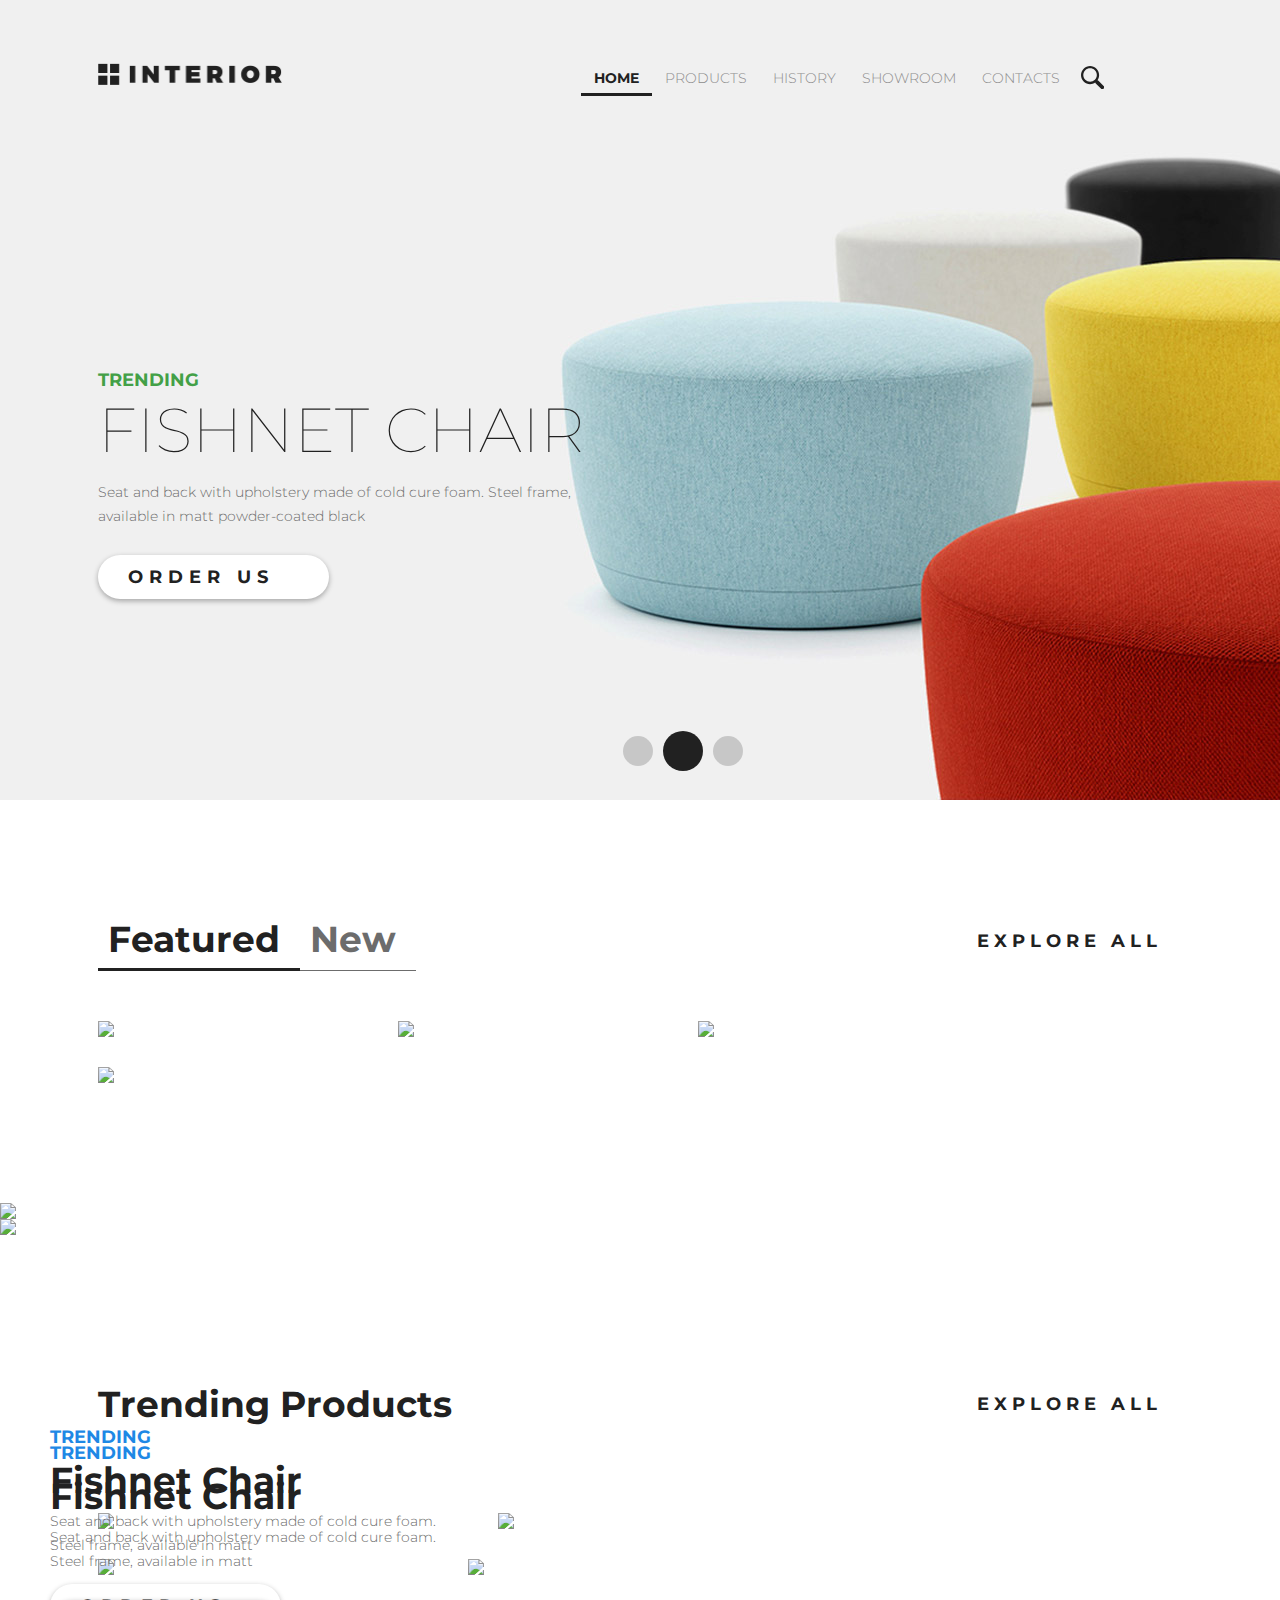
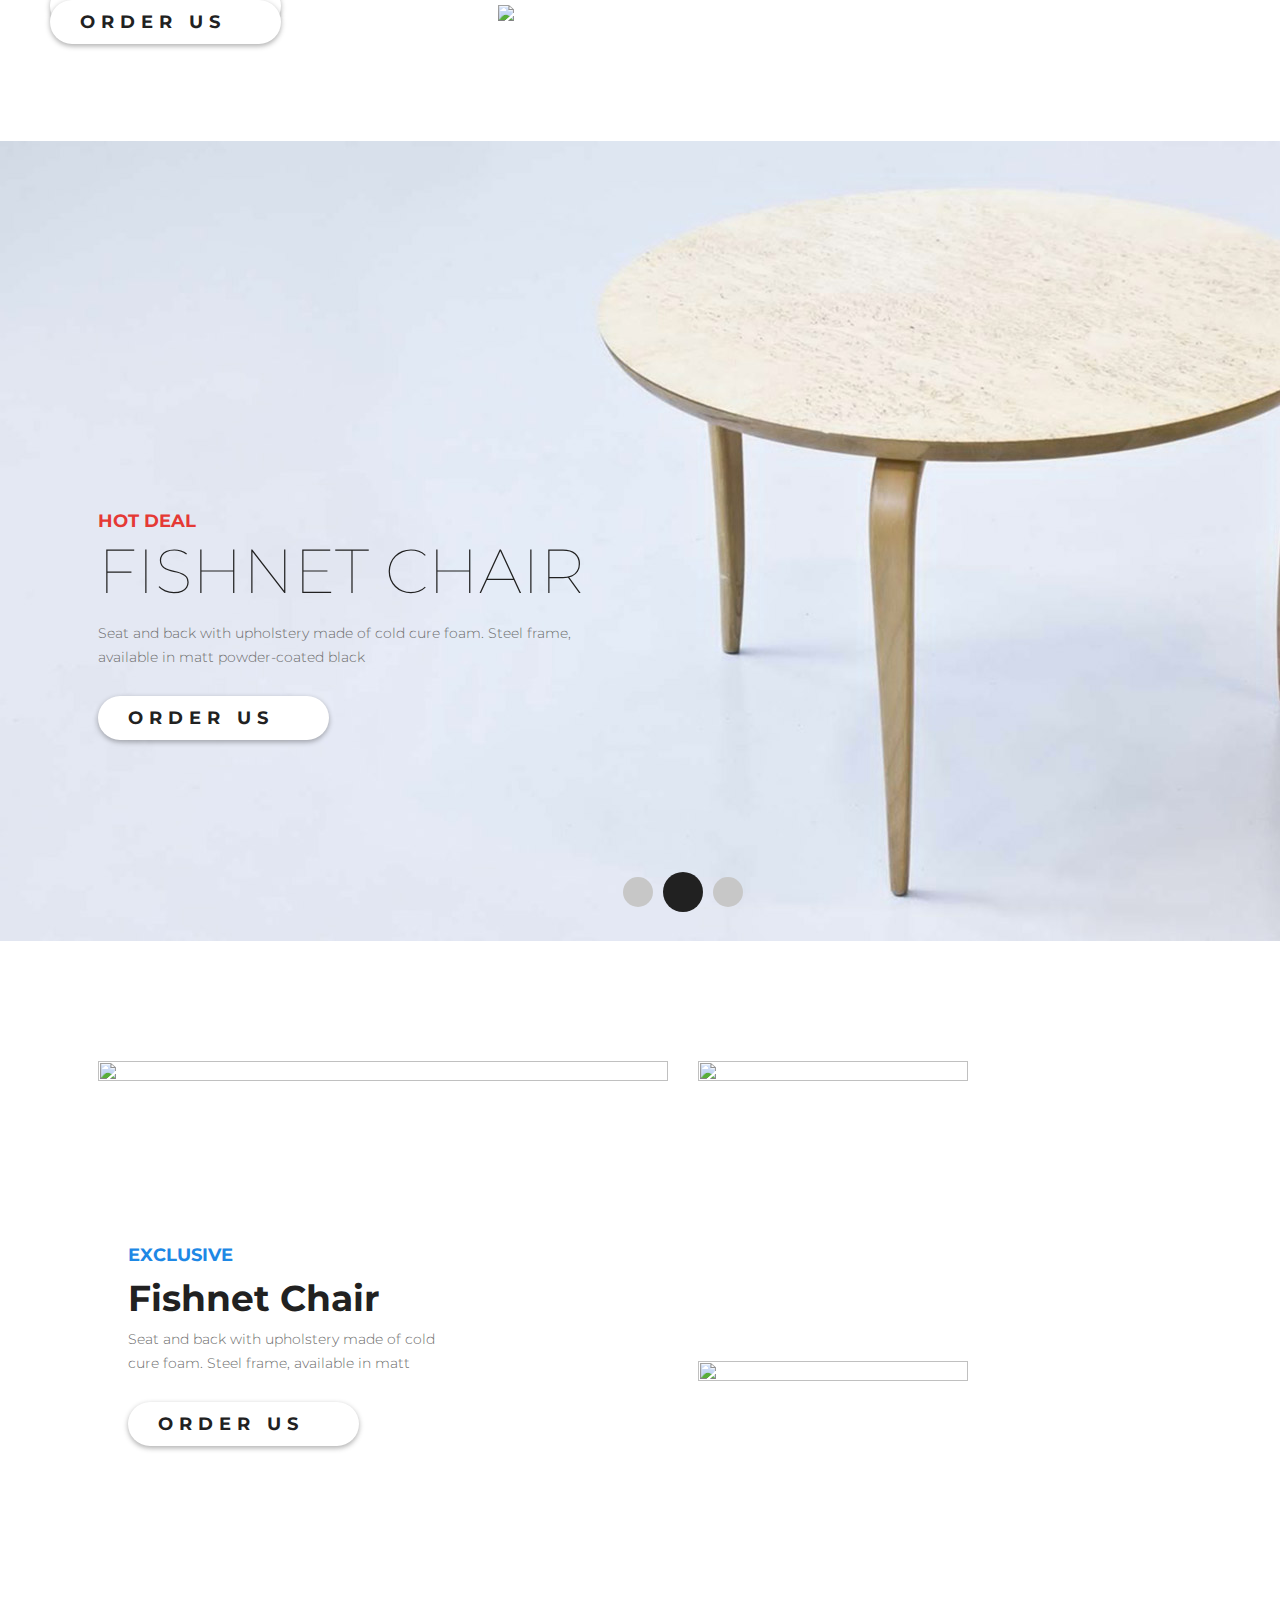
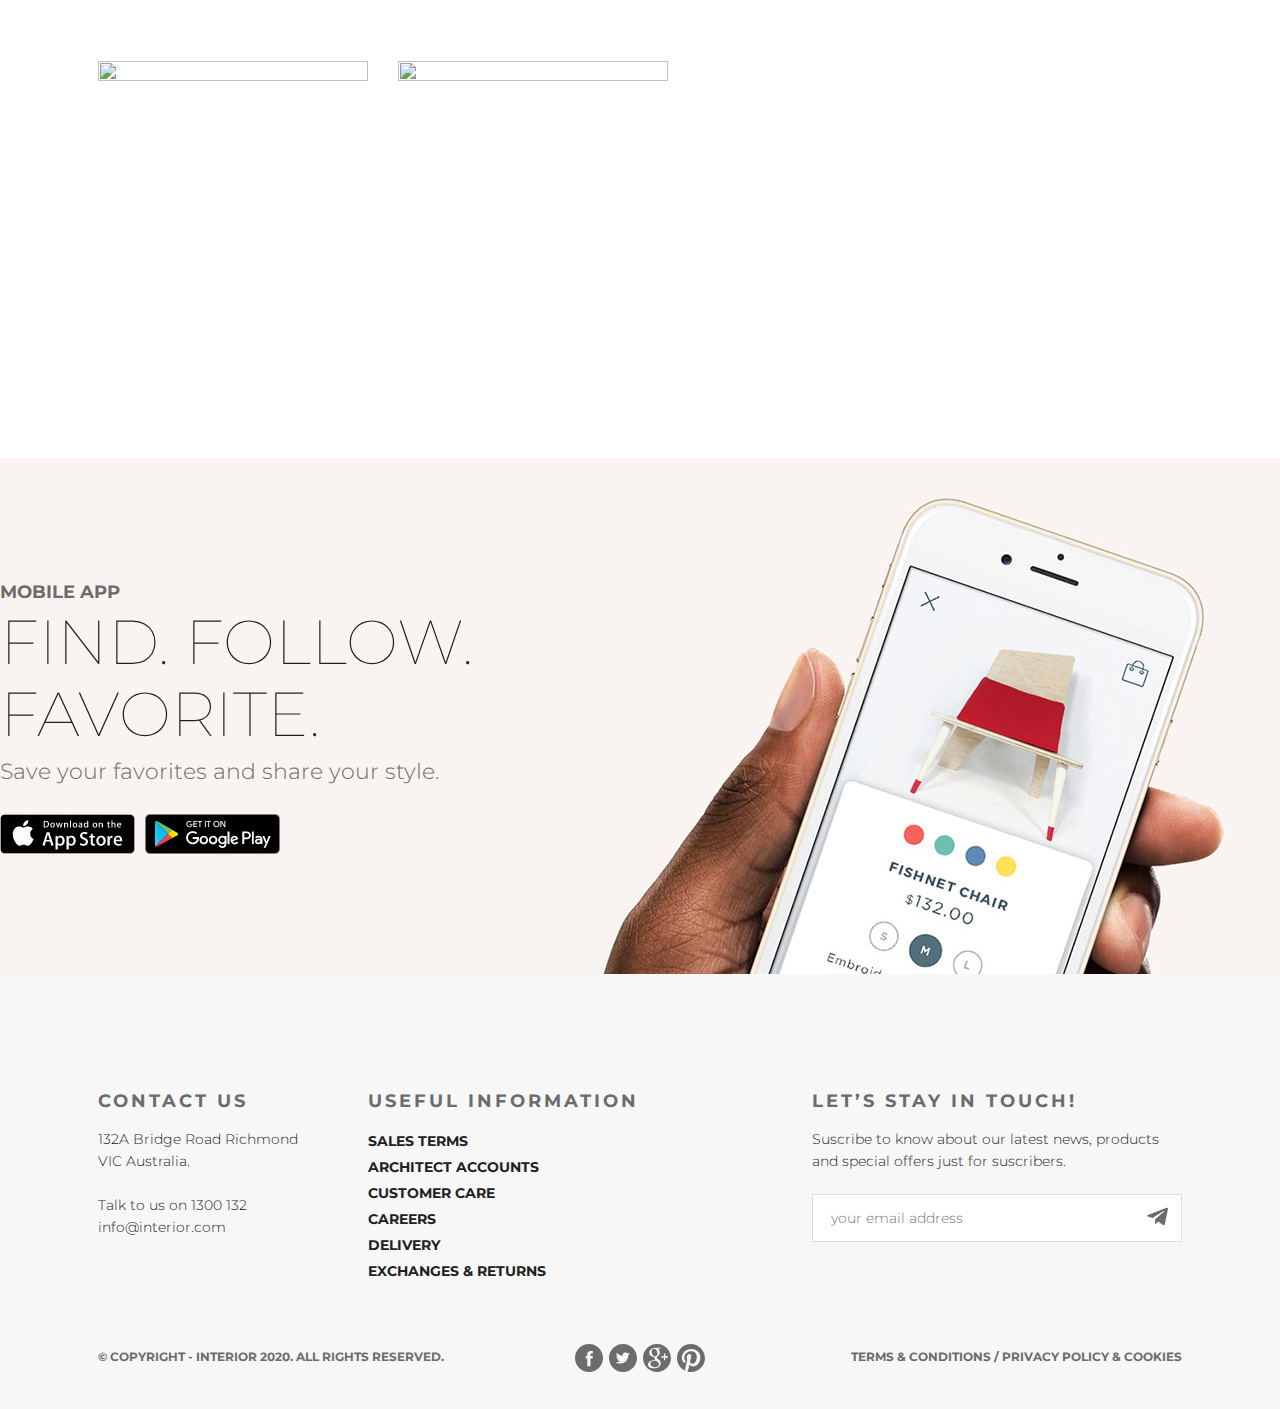
==== index.html @ f1e528cf "Убраны темы для слайдера, фон при переключении меняться не будет" ====
<!DOCTYPE html>
<html lang="ru">
<head>
  <meta charset="UTF-8">
  <meta name="viewport" content="width=device-width, initial-scale=1.0">
  <title>Interior</title>
  <link href="https://fonts.googleapis.com/css2?family=Montserrat:wght@100;300;700&display=swap" rel="stylesheet">
  <link rel="stylesheet" href="css/normalize.css">
  <link rel="stylesheet" href="css/style.css">
</head>
<body>
  <header class="page-header">
    <div class="container padding-site">
      <a class="page-header__logo">
        <img src="img/logo.png" width="184" height="21" alt="Логотип Interior">
      </a>
      <nav class="page-header__main-nav main-nav">
        <ul class="main-menu">
          <li class="main-menu__item main-menu__item_current">
            <a class="main-menu__link">Home</a>
          </li>
          <li class="main-menu__item">
            <a href="#" class="main-menu__link">Products</a>
          </li>
          <li class="main-menu__item">
            <a href="#" class="main-menu__link">History</a>
          </li>
          <li class="main-menu__item">
            <a href="#" class="main-menu__link">Showroom</a>
          </li>
          <li class="main-menu__item">
            <a href="#" class="main-menu__link">Contacts</a>
          </li>
          <li class="main-menu__item main-menu__item_search">
            <a href="#" class="main-menu__link">
              <span class="visually-hidden">Поиск по сайту</span>
              <svg xmlns="http://www.w3.org/2000/svg" width="23" height="23" viewBox="0 0 30 30">
                <path fill="#212121" d="M20.194 3.46c-4.613-4.613-12.121-4.613-16.734 0-4.612 4.614-4.612 12.121 0 16.735 4.108 4.107 10.506 4.547 15.116 1.34.097.459.319.897.676 1.254l6.718 6.718a2.498 2.498 0 003.535 0 2.496 2.496 0 000-3.535l-6.718-6.72a2.5 2.5 0 00-1.253-.674c3.209-4.611 2.769-11.008-1.34-15.118zm-2.121 14.614c-3.444 3.444-9.049 3.444-12.492 0-3.442-3.444-3.442-9.048 0-12.492 3.443-3.443 9.048-3.443 12.492 0 3.444 3.444 3.444 9.048 0 12.492z"/>
              </svg>
            </a>
          </li>
        </ul>
      </nav>
    </div>
  </header>
  <main>
    <h1 class="visually-hidden">Главная страница интернет-магазина Interior</h1>
    <section class="popular-products slider container">
      <h2 class="visually-hidden">Популярные товары</h2>
      <ul class="slider__list">
        <li class="slider__slide slider__slide_current">
          <p class="slider__img">
            <img src="img/slider-img.jpg" width="1366" height="800" alt="Fishnet Chair">
          </p>
          <div class="text-content">
            <h3 class="text-content__title">Fishnet Chair</h3>
            <p class="text-content__tag">Trending</p>
            <p class="text-content__description">Seat and back with upholstery made of cold cure foam. Steel frame, available in matt powder-coated black
              <!-- or highly polished chrome. -->
            </p>
              <a class="button" href="#">Order Us</a>
          </div>
        </li>
        <li class="slider__slide">
          <p class="slider__img">
            <img src="img/slider-img2.jpg" width="1366" height="800" alt="Fishnet Chair">
          </p>
          <div class="text-content">
            <h3 class="text-content__title">Fishnet Chair</h3>
            <p class="text-content__tag">Trending</p>
            <p class="text-content__description">Seat and back with upholstery made of cold cure foam. Steel frame, available in matt powder-coated black
              <!-- or highly polished chrome. -->
            </p>
            <a class="button" href="#">Order Us</a>
          </div>
        </li>
        <li class="slider__slide">
          <p class="slider__img">
            <img src="img/slider-img3.jpg" width="1366" height="800" alt="Fishnet Chair">
          </p>
          <div class="text-content">
            <h3 class="text-content__title">Fishnet Chair</h3>
            <p class="text-content__tag">Trending</p>
            <p class="text-content__description">Seat and back with upholstery made of cold cure foam. Steel frame, available in matt powder-coated black
              <!-- or highly polished chrome. -->
            </p>
            <a class="button" href="#">Order Us</a>
          </div>
        </li> 
      </ul>
      <ul class="slider__controlls slider-controll">
        <li class="slider-controll__item">
          <button class="slider-controll__btn" id="slider1-btn1">
            <span class="visually-hidden">Переключить слайд</span>
          </button>
        </li>
        <li class="slider-controll__item slider-controll__item_active">
          <button class="slider-controll__btn" id="slider1-btn2">
            <span class="visually-hidden">Переключить слайд</span>
          </button>
        </li>
        <li class="slider-controll__item">
          <button class="slider-controll__btn" id="slider1-btn3">
            <span class="visually-hidden">Переключить слайд</span>
          </button>
        </li>
      </ul>
    </section>

    <section class="featured-products container padding-site">
      <h2 class="visually-hidden">Рекомендуемые товары</h2>
      <div class="featured-products__top">
        <ul class="featured-products__tab-controll tab-controll">
          <li class="tab-controll__item tab-controll__item_current">Featured</li>
          <li class="tab-controll__item">New</li>
        </ul>
        <a class="button button_no-border" href="#">explore all</a>
      </div>
      <ul class="featured-products__tab-content tab-content">
        <li class="tab-content__item">
          <div class="tab-content__hover-content hover-content">
            <h3 class="hover-content__title">Fishnet Chair</h3>
            <p class="hover-content__description">Seat and back with upholstery made of cold cure foam
              <!-- . Steel frame, available in matt powder-coated black
               or highly polished chrome. -->
              </p>
              <a class="button hover-content__button" href="#">
                <span class="visually-hidden">Посмотреть подробнее</span>
              </a>
          </div>
          <p class="tab-content__img">
            <img src="img/product-1.jpg" width="270" height="270" alt="Fishnet Chair">
          </p>
        </li>
        <li class="tab-content__item">
          <div class="tab-content__hover-content hover-content">
            <h3 class="hover-content__title">Fishnet Chair</h3>
            <p class="hover-content__description">Seat and back with upholstery made of cold cure foam</p>
              <a class="button hover-content__button" href="#">
                <span class="visually-hidden">Посмотреть подробнее</span>
              </a>
          </div>
          <p class="tab-content__img">
            <img src="img/product-2.jpg" width="270" height="270" alt="Fishnet Chair">
          </p>
        </li>
        <li class="tab-content__item">
          <div class="tab-content__hover-content hover-content">
            <h3 class="hover-content__title">Fishnet Chair</h3>
            <p class="hover-content__description">Seat and back with upholstery made of cold cure foam</p>
              <a class="button hover-content__button" href="#">
                <span class="visually-hidden">Посмотреть подробнее</span>
              </a>
          </div>
          <p class="tab-content__img">
            <img src="img/product-3.jpg" width="270" height="270" alt="Fishnet Chair">
          </p>
        </li>
        <li class="tab-content__item">
          <div class="tab-content__hover-content hover-content">
            <h3 class="hover-content__title">Fishnet Chair</h3>
            <p class="hover-content__description">Seat and back with upholstery made of cold cure foam</p>
              <a class="button hover-content__button" href="#">
                <span class="visually-hidden">Посмотреть подробнее</span>
              </a>
          </div>
          <p class="tab-content__img">
            <img src="img/product-4.jpg" width="270" height="270" alt="Fishnet Chair">
          </p>
        </li>
      </ul>
    </section>

    <section class="promo-products container">
      <h2 class="visually-hidden">Промо-товары</h2>
      <ul class="promo-products__list">
        <li class="promo_products__item">
          <div class="text-content">
            <h3 class="text-content__title">Fishnet Chair</h3>
            <p class="text-content__tag">Trending</p>
            <p class="text-content__description">Seat and back with upholstery made of cold cure foam. Steel frame, available in matt
              <!-- powder-coated black or highly polished chrome. -->
            </p>
              <a class="button" href="#">Order Us</a>
          </div>
          <p class="promo_products__img">
            <img src="img/promo-img1.jpg" width="683" height="683" alt="Fishnet Chair">
          </p>
        </li>
        <li class="promo_products__item">
          <div class="text-content">
            <h3 class="text-content__title">Fishnet Chair</h3>
            <p class="text-content__tag">Trending</p>
            <p class="text-content__description">Seat and back with upholstery made of cold cure foam. Steel frame, available in matt
              <!-- powder-coated black or highly polished chrome. -->
            </p>
              <a class="button" href="#">Order Us</a>
          </div>
          <p class="promo_products__img">
            <img src="img/promo-img2.jpg" width="683" height="683" alt="Fishnet Chair">
          </p>
        </li>
      </ul>
    </section>

    <section class="trending-products container padding-site">
      <div class="trending-products__top">
        <h2 class="trending-products__title">Trending Products</h2>
        <a class="button button_no-border" href="#">explore all</a>
      </div>
      <ul class="trending-products__list">
        <li class="trending-products__item">
          <a href="#">
            <p class="trending-products__img">
              <img src="img/product-11.jpg" width="370" height="370" alt="Trending Products">
            </p>
          </a>
        </li>
        <li class="trending-products__item">
          <a href="#">
            <p class="trending-products__img">
              <img src="img/product-21.jpg"  width="370" height="370" alt="Trending Products">
            </p>
          </a>
        </li>
        <li class="trending-products__item">
          <a href="#" >
            <p class="trending-products__img">
              <img src="img/product-31.jpg"  width="370" height="370" alt="Trending Products">
            </p>
          </a>
        </li>
        <li class="trending-products__item">
          <a href="#">
            <p class="trending-products__img">
              <img src="img/product-41.jpg"  width="370" height="370" alt="Trending Products">
            </p>
          </a>
        </li>
        <li class="trending-products__item">
          <a href="#">
            <p class="trending-products__img">
              <img src="img/product-5.jpg"  width="370" height="370" alt="Trending Products">
            </p>
          </a>
        </li>
        <li class="trending-products__item">
          <a href="#">
            <p class="trending-products__img">
              <img src="img/product-6.jpg"  width="370" height="370" alt="Trending Products">
            </p>
          </a>
        </li>
      </ul>
    </section>

    <section class="hot-deals slider container">
      <h2 class="visually-hidden">Горячие предложения</h2>
      <ul class="slider__list">
        <li class="slider__slide slider__slide_current">
          <p class="slider__img">
            <img src="img/slider-img5.jpg" width="1366" height="800" alt="Fishnet Chair">
          </p>
          <div class="text-content">
            <h3 class="text-content__title">Fishnet Chair</h3>
            <p class="text-content__tag">Hot deal</p>
            <p class="text-content__description">Seat and back with upholstery made of cold cure foam. Steel frame, available in matt powder-coated black
              <!-- or highly polished chrome. -->
            </p>
              <a class="button" href="#">Order Us</a>
          </div>
        </li>
        <li class="slider__slide">
          <p class="slider__img">
            <img src="img/slider-img4.jpg" width="1366" height="800" alt="Fishnet Chair">
          </p>
          <div class="text-content">
            <h3 class="text-content__title">Fishnet Chair</h3>
            <p class="text-content__tag">Hot deal</p>
            <p class="text-content__description">Seat and back with upholstery made of cold cure foam. Steel frame, available in matt powder-coated black
              <!-- or highly polished chrome. -->
            </p>
            <a class="button" href="#">Order Us</a>
          </div>
        </li>
        <li class="slider__slide">
          <p class="slider__img">
            <img src="img/slider-img2.jpg" width="1366" height="800" alt="Fishnet Chair">
          </p>
          <div class="text-content">
            <h3 class="text-content__title">Fishnet Chair</h3>
            <p class="text-content__tag">Hot deal</p>
            <p class="text-content__description">Seat and back with upholstery made of cold cure foam. Steel frame, available in matt powder-coated black
              <!-- or highly polished chrome. -->
            </p>
            <a class="button" href="#">Order Us</a>
          </div>
        </li> 
      </ul>
      <ul class="slider__controlls slider-controll">
        <li class="slider-controll__item">
          <button class="slider-controll__btn" id="slider2-btn1">
            <span class="visually-hidden">Переключить слайд</span>
          </button>
        </li>
        <li class="slider-controll__item slider-controll__item_active">
          <button class="slider-controll__btn" id="slider2-btn2">
            <span class="visually-hidden">Переключить слайд</span>
          </button>
        </li>
        <li class="slider-controll__item">
          <button class="slider-controll__btn" id="slider2-btn3">
            <span class="visually-hidden">Переключить слайд</span>
          </button>
        </li>
      </ul>
      </section>

      <section class="exclusive-products container padding-site">
        <h2 class="visually-hidden">Эксклюзивные товары</h2>
        <ul class="exclusive-products__list">
          <li class="exclusive-products__item">
            <div class="exclusive-products__text-content text-content">
              <h3 class="text-content__title">Fishnet Chair</h3>
              <p class="text-content__tag">exclusive</p>
              <p class="text-content__description">Seat and back with upholstery made of cold cure foam. Steel frame, available in matt
                <!-- powder-coated black or highly polished chrome. -->
              </p>
              <a class="button" href="#">Order Us</a>
            </div>
            <p class="exclusive-products__img">
              <img src="img/product-1-lg.jpg" width="570" height="570" alt="">
            </p>
          </li>
          <li class="exclusive-products__item">
            <a href="#">
              <p class="exclusive-products__img">
                <img src="img/product-2-sm.jpg" width="270" height="270" alt="">
              </p>
            </a>
          </li>
          <li class="exclusive-products__item">
            <a href="#">
              <p class="exclusive-products__img">
                <img src="img/product-3-sm.jpg" width="270" height="270" alt="">
              </p>
            </a>
          </li>
          <li class="exclusive-products__item">
            <a href="#">
              <p class="exclusive-products__img">
                <img src="img/product-4-sm.jpg" width="270" height="270" alt="">
              </p>
            </a>
          </li>
          <li class="exclusive-products__item">
            <a href="#">
              <p class="exclusive-products__img">
                <img src="img/product-5-sm.jpg" width="270" height="270" alt="">
              </p>
            </a>
          </li>
        </ul>
      </section>

      <section class="mobile-app container">
        <h2 class="visually-hidden">Мобильное приложение Interior</h2>
        <div class="mobile-app__text-content text-content">
          <h3 class="text-content__title">Find. Follow. Favorite.
            <!-- Discover brands on the go. -->
          </h3>
          <p class="text-content__tag">mobile app</p>
          <p class="text-content__description">Save your favorites and share your style.</p>
        </div>
        <div class="mobile-app__button-wrapper">
          <a class="mobile-app__button mobile-app__button_appstore" href="#">
            <span class="visually-hidden">Download on the AppStore</span>
          </a>
          <a class="mobile-app__button mobile-app__button_googleplay" href="#">
            <span class="visually-hidden">Get it on Google Play</span>
          </a>
        </div>
      </section>
    </main>
    <footer class="page-footer container padding-site">
      <div class="page-footer__top">
        <div class="page-footer__contacts">
          <h2 class="page-footer__title">Contact Us</h2>
          <p class="page-footer__text">132A Bridge Road Richmond VIC Australia.</p>
          <p class="page-footer__text">Talk to us on 1300 132 info@interior.com</p>
        </div>
        <div class="page-footer__info">
          <h2 class="page-footer__title">Useful Information</h2>
          <ul class="page-footer__list">
            <li class="page-footer__item"><a class="page-footer__link" href="#">Sales terms</a></li>
            <li class="page-footer__item"><a class="page-footer__link" href="#">Architect accounts</a></li>
            <li class="page-footer__item"><a class="page-footer__link" href="#">Customer care</a></li>
            <li class="page-footer__item"><a class="page-footer__link" href="#">Careers</a></li>
            <li class="page-footer__item"><a class="page-footer__link" href="#">Delivery</a></li>
            <li class="page-footer__item"><a class="page-footer__link" href="#">Exchanges & returns</a></li>
          </ul>
        </div>
        <div class="page-footer__subscribe footer-subscribe">
          <h2 class="page-footer__title">Let’s Stay in Touch!</h2>
          <p class="page-footer__text">Suscribe to know about our latest news, products and special offers just for suscribers.</p>
          <form class="page-footer__subscribe-form subscribe-form" action="https://echo.htmlacademy.ru" method="post">
            <p class="subscribe-form__item">
              <label class="visually-hidden" for="subscribe-form-email">Email:</label>
              <input class="subscribe-form__input" id="subscribe-form-email" type="email" name="email" value="" placeholder="your email address">
              <button class="subscribe-form__button" type="submit">
                <span class="visually-hidden">Подписаться на рассылку</span>
                <svg xmlns="http://www.w3.org/2000/svg" width="21" height="21" viewBox="0 0 24 24">
                  <path fill="#6c6c6c" d="M9.417 15.181l-.397 5.584c.568 0 .814-.244 1.109-.537l2.663-2.545 5.518 4.041c1.012.564 1.725.267 1.998-.931L23.93 3.821l.001-.001c.321-1.496-.541-2.081-1.527-1.714l-21.29 8.151c-1.453.564-1.431 1.374-.247 1.741l5.443 1.693L18.953 5.78c.595-.394 1.136-.176.691.218z"/>
                </svg>
              </button>
            </p>
          </form>
        </div>
      </div>
      <div class="page-footer__bottom">
        <p class="page-footer__copyright">&copy; Copyright - INTERIOR 2020. All Rights Reserved.</p>
        <ul class="page-footer__social-list">
          <li class="page-footer__social-item">
            <a href="#" class="page-footer__social-link">
              <span class="visually-hidden">Facebook</span>
              <svg xmlns="http://www.w3.org/2000/svg" width="28" height="28" viewBox="0 0 48 48" fill="none">
                <path fill="#6c6c6c" fill-rule="evenodd" clip-rule="evenodd" d="M24 0C10.745 0 0 10.745 0 24s10.745 24 24 24 24-10.745 24-24S37.255 0 24 0zm2.502 25.054v13.058h-5.403V25.054H18.4v-4.5h2.7v-2.701c0-3.671 1.523-5.854 5.853-5.854h3.605v4.5h-2.253c-1.686 0-1.797.629-1.797 1.802l-.006 2.253h4.082l-.478 4.5h-3.604z"/>
              </svg>
            </a>
          </li>
          <li class="page-footer__social-item">
            <a href="#" class="page-footer__social-link">
              <span class="visually-hidden">Twitter</span>
              <svg xmlns="http://www.w3.org/2000/svg" width="28" height="28" viewBox="0 0 48 48" fill="none">
                <path fill="#6c6c6c" fill-rule="evenodd" clip-rule="evenodd" d="M24 0C10.745 0 0 10.745 0 24s10.745 24 24 24 24-10.745 24-24S37.255 0 24 0zm-.668 20.338l-.05-.83c-.152-2.153 1.174-4.119 3.273-4.881.772-.272 2.081-.306 2.938-.068.335.101.973.44 1.427.745l.822.56.907-.288c.503-.153 1.175-.407 1.477-.577.285-.152.537-.237.537-.186 0 .288-.621 1.271-1.141 1.813-.706.763-.504.83.923.322.856-.288.873-.288.705.034-.1.17-.621.763-1.175 1.305-.94.932-.99 1.034-.99 1.814 0 1.203-.571 3.711-1.142 5.084-1.058 2.576-3.324 5.237-5.59 6.576-3.19 1.881-7.437 2.356-11.013 1.254-1.192-.373-3.24-1.322-3.24-1.491 0-.051.621-.119 1.377-.136a9.452 9.452 0 004.499-1.254l.906-.542-1.04-.356c-1.478-.509-2.804-1.678-3.14-2.78-.1-.356-.067-.373.873-.373l.974-.017-.823-.39c-.974-.49-1.863-1.321-2.3-2.169-.319-.61-.722-2.152-.604-2.27.033-.052.386.05.789.186 1.158.423 1.31.322.638-.39-1.26-1.288-1.645-3.203-1.041-5.017l.285-.813 1.108 1.101c2.267 2.22 4.936 3.543 7.991 3.932l.84.102z"/>
              </svg>
            </a>
          </li>
          <li class="page-footer__social-item">
            <a href="#" class="page-footer__social-link">
              <span class="visually-hidden">Google plus</span>
              <svg xmlns="http://www.w3.org/2000/svg" width="28" height="28" viewBox="0 0 98 98">
                <path fill="#6c6c6c" d="M50.729 33.67c0-6.775-4.039-17.311-11.826-17.311-2.448 0-5.071 1.222-6.577 3.105-1.598 1.979-2.062 4.511-2.062 6.965 0 6.3 3.658 16.741 11.736 16.741 2.345 0 4.872-1.123 6.382-2.63 2.159-2.171 2.347-5.175 2.347-6.87zM45.657 58.414c-.748-.094-1.218-.094-2.156-.094-.847 0-5.918.185-9.859 1.511-2.064.748-8.071 3.008-8.071 9.687 0 6.682 6.478 11.485 16.522 11.485 9.015 0 13.804-4.338 13.804-10.163-.001-4.813-3.099-7.344-10.24-12.426z"/>
                <path fill="#6c6c6c" d="M48.875 0C21.882 0 0 21.882 0 48.875S21.882 97.75 48.875 97.75 97.75 75.868 97.75 48.875 75.868 0 48.875 0zM37.489 84.945c-13.616 0-20.184-6.488-20.184-13.455 0-3.385 1.687-8.18 7.227-11.475 5.818-3.576 13.709-4.043 17.936-4.334-1.319-1.692-2.816-3.479-2.816-6.395 0-1.597.47-2.539.934-3.669-1.034.096-2.062.188-3.002.188-9.948 0-15.581-7.438-15.581-14.775 0-4.322 1.969-9.124 6.005-12.605 5.354-4.422 12.67-5.622 17.744-5.622H64.25l-6.105 3.836h-5.816c2.158 1.786 6.658 5.549 6.658 12.703 0 6.957-3.938 10.259-7.879 13.36-1.223 1.221-2.632 2.538-2.632 4.611 0 2.065 1.41 3.193 2.44 4.047l3.383 2.628c4.132 3.479 7.888 6.679 7.886 13.177-.001 8.847-8.55 17.78-24.696 17.78zm40.516-37.22v9.464h-4.646v-9.464h-9.393v-4.697h9.393v-9.406h4.646v9.406h9.438v4.697h-9.438z"/>
              </svg>
            </a>
          </li>
          <li class="page-footer__social-item">
            <a href="#" class="page-footer__social-link">
              <span class="visually-hidden">Pinterest</span>
              <svg width="28" height="28" viewBox="0 0 20 20" xmlns="http://www.w3.org/2000/svg">
                <path fill="#6c6c6c" fill-rule="evenodd" d="M9.876 0C4.399 0 0 4.435 0 9.959c0 4.1 2.407 7.53 5.893 9.12 0-1.867-.013-1.626 1.41-7.699-.782-1.578-.174-4.183 1.577-4.183 2.43 0 .779 3.603.498 5.02-.249 1.088.581 1.925 1.577 1.925 1.909 0 3.153-2.427 3.153-5.271 0-2.176-1.493-3.767-4.066-3.767-4.575 0-5.735 5.096-4.149 6.695.399.604 0 .632 0 1.423-.277.836-2.49-.38-2.49-3.514 0-2.846 2.324-6.193 7.054-6.193 3.734 0 6.224 2.761 6.224 5.69 0 3.933-2.158 6.779-5.311 6.779-1.079 0-2.075-.586-2.407-1.256-.603 2.346-.725 3.535-1.66 4.854.913.25 1.826.418 2.822.418C15.602 20 20 15.565 20 10.042 19.752 4.435 15.353 0 9.876 0"/>
              </svg>
            </a>
          </li>
        </ul>
        <p class="page-footer__docs"><a href="#">Terms &amp; Conditions</a> / <a href="#">Privacy policy &amp; Cookies</a></p>
      </div>
    </footer>
  </body>
</html>
---- css/style.css ----
body {
  font-family: 'Montserrat', 'Arial', sans-serif;
  font-size: 14px;
  line-height: 24px;
  font-weight: 300;
  color: #212121;
}

a {
  text-decoration: none;
}

img {
  max-width: 100%;
  height: auto;
}

.visually-hidden:not(:focus):not(:active),
input[type="checkbox"].visually-hidden,
input[type="radio"].visually-hidden {
  position: absolute;
  width: 1px;
  height: 1px;
  margin: -1px;
  padding: 0;
  border: 0;
  white-space: nowrap;
  clip-path: inset(100%);
  clip: rect(0, 0, 0, 0);
  overflow: hidden;
}

.container {
  max-width: 1366px;
  margin: 0 auto;
  /* outline: 1px solid black; */
}

.padding-site {
  padding: 0 98px;
  box-sizing: border-box;
}

.button {
  position: relative;
  /* display: inline-block; */
  padding: 10px 30px;
  padding-right: 55px;

  font: inherit;
  font-size: 18px;
  font-weight: 700;
  letter-spacing: 6px;
  /* vertical-align: middle; */
  /* text-align: center; */
  color: #212121;
  text-transform: uppercase;

  background-color: #ffffff;
  border-radius: 25px;
  box-shadow: 0px 2px 4.85px 0.15px rgba(33, 33, 33, 0.35);
}

.button::after {
  content: '';

  position: absolute;
  top: 16px;
  right: 30px;

  width: 12px;
  height: 12px;
  background-image: url(../img/arrow.svg);
  background-position: 0 0;
  background-repeat: no-repeat;
}

.button:hover,
.button:focus {
  box-shadow: 0px 2px 4.85px 0.15px rgba(33, 33, 33, 0.65);
}

.button:active {
  box-shadow: inset 0px 2px 2px 0px rgba(33, 33, 33, 0.35);
}

.button_no-border {
  padding: 10px 0;
  padding-right: 20px;
  letter-spacing: 5px;
  box-shadow: none;
}

.button_no-border::after {
  right: 0;
}

.button_no-border:hover,
.button_no-border:focus,
.button_no-border:active {
  color: #6c6c6c;
  border-radius: 0;
  box-shadow: none;
}

.button_no-border:hover::after,
.button_no-border:focus,
.button_no-border:active {
  background-image: url(../img/arrow-hover.svg);
  background-position: 0 0;
  background-repeat: no-repeat;
}

.page-header {
  position: absolute;
  top: 0;
  left: 0;
  right: 0;
  margin: auto;
  z-index: 1;
  
  padding-top: 63px;
  padding-bottom: 15px;
  background-color: transparent;
}

.page-header_sticky {
  position: fixed;
  
  padding-top: 23px;

  background-color: #ffffff;
  box-shadow: 0px 0px 11.76px 0.24px rgba(0, 0, 0, 0.25);
}

.page-header .container {
  display: flex;
  justify-content: space-between;
}

.page-header__main-nav {
  max-width: 700px;
  margin-right: 70px;
}

.page-header__logo {
  flex-shrink: 0;
  width: 184px;
  height: 21px;
}

.main-menu {
  display: flex;
  flex-wrap: wrap;

  margin: 0;
  padding: 0;
  list-style: none;
}

.main-menu__link {
  display: inline-block;
  padding: 3px 13px;
  color: #8c8c8c;
  text-transform: uppercase;
}

.main-menu__link:hover,
.main-menu__link:focus,
.main-menu__link:active {
  color: #212121;
}

.main-menu__item_current .main-menu__link {
  font-weight: 700;
  color: #212121;
  border-bottom: 3px solid #212121;
}

.main-menu__item_search .main-menu__link {
  padding: 0 8px;
  margin-top: 3px;
}

.main-menu__link:hover path,
.main-menu__link:focus path,
.main-menu__link:active path {
  fill: rgba(33, 33, 33, 0.65);
}

.popular-products {
  margin-bottom: 110px;
}

.text-content {
  position: absolute;

  display: flex;
  flex-direction: column;
  align-items: flex-start;
  max-width: 400px;
}

.text-content__title {
  margin: 0;
  font-size: 36px;
  line-height: 58px;
  font-weight: 700;
}

.text-content__tag {
  order: -1;

  margin: 0;

  font-size: 18px;
  line-height: 28px;
  font-weight: 700;
  color: #1e88e5;
  text-transform: uppercase;
}

.text-content__description {
  margin: 0;
  margin-bottom: 27px;
  color: #6c6c6c;
}

.slider {
  position: relative;
}

.slider__list {
  margin: 0;
  padding: 0;
  list-style: none;
}

.slider__slide {
  position: relative;
  display: none;
}

.slider__slide_current {
  display: list-item;
}

.slider__img {
  margin: 0;
  width: 1366px;
  height: auto;
  font-size: 0;
  line-height: 0;
}

.slider .text-content {
  top: 366px;
  left: 98px;
  max-width: 500px;
}

.slider .text-content__title {
  margin-bottom: 14px;

  font-size: 62px;
  line-height: 72px;
  font-weight: 100;
  text-transform: uppercase;
}

.popular-products .text-content__tag {
  color: #43a047;
}

.slider__controlls {
  position: absolute;
  left: 623px;
  bottom: 23px;
  margin: auto;

  display: flex;
  align-items: center;

  margin: 0;
  padding: 0;
  list-style: none;
}

.slider-controll__item {
  margin-right: 10px;
}

.slider-controll__item:last-child {
  margin-right: 0;
}

.slider-controll__btn {
  width: 30px;
  height: 30px;

  background-color: #c7c7c7;
  border: 0;
  border-radius: 50%;
}

.slider-controll__btn:hover,
.slider-controll__btn:focus,
.slider-controll__btn:active {
  background-color: #212121;
}

.slider-controll__item_active .slider-controll__btn {
  width: 40px;
  height: 40px;
  background-color: #212121;
}

.featured-products {
  margin-bottom: 90px;
}

.featured-products__top {
  display: flex;
  justify-content: space-between;
  align-items: center;
  margin-bottom: 50px;
}

.tab-controll {
  display: flex;

  margin: 0;
  padding: 0;
  list-style: none;
}

.tab-controll__item {
  padding-left: 10px;
  padding-right: 20px;

  font-size: 36px;
  line-height: 58px;
  font-weight: 700;
  color: #6c6c6c;

  border-bottom: 1px solid #6c6c6c;
  cursor: pointer;
}

.tab-controll__item_current {
  color: #212121;
  border-bottom: 3px solid #212121;
  cursor: default;
}

.tab-content {
  display: flex;
  flex-wrap: wrap;
  margin: 0;
  padding: 0;

  list-style: none;
}

.tab-content__item {
  position: relative;

  margin-right: 30px;
  margin-bottom: 30px;
}

.tab-content__item:hover .tab-content__hover-content{
  display: flex;
}

.tab-content__item:nth-child(4n) {
  margin-right: 0;
}


.tab-content__hover-content {
  position: absolute;
  top: 0;
  left: 0;

  display: none;
}

.hover-content {
  flex-direction: column;
  align-items: center;
  padding: 30px;
  width: 240px;
  min-height: 240px;

  background-color: rgba(255, 255, 255, 0.9);
}

.hover-content__title {
  margin: 0;
  margin-bottom: 10px;

  font-size: 23px;
  line-height: 30px;
  font-weight: 700;
}

.hover-content__description {
  margin: 0;

  line-height: 22px;
  text-align: center;
  color: #6c6c6c;
}

.hover-content__button {
  order: -1;
  width: 48px;
  height: 48px;
  margin-top: 30px;
  margin-bottom: 15px;
  padding: 0;
}

.hover-content__button::after {
  top: 15px;
  left: 15px;

  width: 20px;
  height: 20px;

  background-image: url(../img/arrow-big.svg);
  background-position: 0 0;
  background-repeat: no-repeat;
}

.tab-content__img {
  width: 270px;
  height: auto;
  margin: 0;
  font-size: 0;
  line-height: 0;
}

.promo-products {
  margin-bottom: 110px;
}

.promo-products__list {
  display: flex;
  flex-wrap: wrap;
  margin: 0;
  padding: 0;
  list-style: none;
}

.promo_products__item {
  position: relative;
  width: 683px;
}

.promo-products .text-content {
  top: 220px;
  left: 50px;
}

.promo_products__img {
  width: 683px;
  height: auto;
  margin: 0;
  font-size: 0;
  line-height: 0;
}

.trending-products {
  margin-bottom: 90px;
}

.trending-products__title {
  font-size: 36px;
  line-height: 58px;
  font-weight: 700;
  color: #212121;
}

.trending-products__top {
  display: flex;
  justify-content: space-between;
  align-items: center;
  margin-bottom: 50px;
}

.trending-products__list {
  display: flex;
  flex-wrap: wrap;
  margin: 0;
  padding: 0;

  list-style: none;
}

.trending-products__item {
  margin-right: 30px;
  margin-bottom: 30px;
}

.trending-products__item:nth-child(3n) {
  margin-right: 0;
}

.trending-products__img {
  width: 370px;
  height: auto;
  margin: 0;
  font-size: 0;
  line-height: 0;
}

.hot-deals {
  position: relative;
  margin-bottom: 120px;
}

.hot-deals .text-content__tag {
  color: #e53935;
}

.exclusive-products {
  margin-bottom: 90px;
}

.exclusive-products .text-content {
  top: 180px;
  left: 30px;
  max-width: 340px;
}

.exclusive-products__list {
  display: inline-block; /* борьба с выпадением нижнего margin у родителя exclusive-products */
  margin: 0;
  padding: 0;
  list-style: none;
}

.exclusive-products__item {
  position: relative;
  float: left;
  width: 270px;
  min-height: 270px;
  margin-right: 30px;
  margin-bottom: 30px;
}

.exclusive-products__item:first-child {
  width: 570px;
  min-height: 570px;
}

.exclusive-products__item:nth-child(3),
.exclusive-products__item:nth-child(5) {
  margin-right: 0;
}

.exclusive-products__img {
  margin: 0;
  font-size: 0;
  line-height: 0;
}

.mobile-app {
  position: relative;
  padding-top: 120px;
  padding-bottom: 120px;
  background-image: url(../img/bg-mobile-app.jpg);
  background-position: 0 0;
  background-repeat: no-repeat;
}

.mobile-app .text-content {
  position: static;
  max-width: 600px;
}

.mobile-app .text-content__title {
  margin-bottom: 10px;
  font-size: 62px;
  line-height: 72px;
  font-weight: 100;
  text-transform: uppercase;
}

.mobile-app .text-content__tag {
  color: #6c6c6c;
}

.mobile-app .text-content__description {
  font-size: 22px;
  margin-bottom: 30px;
}

.mobile-app__button-wrapper {
  display: flex;
}

.mobile-app__button {
  display: block;
  width: 135px;
  height: 40px;
  background-color: #000;
}

.mobile-app__button_appstore {
  background-image: url(../img/bg-app-store.jpg);
  margin-right: 10px;
}

.mobile-app__button_googleplay {
  background-image: url(../img/bg-google-play.jpg);
}

.page-footer {
  background-color: #f7f7f7;
  padding-top: 115px;
}

.page-footer__top {
  display: flex;
  margin-bottom: 60px;
}

.page-footer__contacts {
  padding-right: 70px;
  width: 300px;
  box-sizing: border-box;
}

.page-footer__title {
  margin: 0;
  margin-bottom: 15px;
  font-size: 18px;
  font-weight: 700;
  letter-spacing: 3px;
  color: #6c6c6c;
  text-transform: uppercase;
}

.page-footer__text{
  margin: 0;
  margin-bottom: 22px;
  line-height: 22px;
}

.page-footer__text:last-child {
  margin-bottom: 0;
}

.page-footer__info {
  padding-right: 60px;
  width: 500px;
  box-sizing: border-box;
}

.page-footer__list {
  display: flex;
  flex-wrap: wrap;
  margin: 0;
  padding: 0;
  list-style: none;
}

.page-footer__item {
  width: 205px;
}

.page-footer__item:nth-child(2n+1) {
  margin-right: 30px;
}

.page-footer__link {
  line-height: 26px;
  font-weight: 700;
  color: #212121;
  text-transform: uppercase;
}

.page-footer__link:hover,
.page-footer__link:focus,
.page-footer__link:active {
  color: #6c6c6c;
}

.page-footer__subscribe {
  width: 370px;
}

.page-footer__subscribe .page-footer__text {
  margin-bottom: 22px;
}

.subscribe-form__item {
  position: relative;
  margin: 0;
  display: flex;
  flex-wrap: nowrap;
}

.subscribe-form__input {
  width: 322px;
  padding: 12px 18px;
  box-sizing: border-box;
  
  font: inherit;
  line-height: 22px;
  background-color: #ffffff;
  border: 1px solid #d9dee1;
  border-right: none;
}

.subscribe-form__button {
  width: 48px;
  height: 48px;
  box-sizing: border-box;

  border: 1px solid #d9dee1;
  border-left: none;
  background-color: #ffffff;
  cursor: pointer;
}

.subscribe-form__button:hover svg path,
.subscribe-form__button:focus svg path,
.subscribe-form__button:active svg path {
  fill: #212121;
}

.page-footer__bottom {
  display: flex;
  padding-bottom: 30px;
}

.page-footer__copyright,
.page-footer__docs {
  width: 420px;
  margin: 0;

  font-size: 12px;
  line-height: 26px;
  font-weight: 700;
  text-align: left;
  text-transform: uppercase;
  color: #6c6c6c;
}

.page-footer__social-list {
  display: flex;
  flex-wrap: wrap;
  justify-content: center;
  width: 330px;
  margin: 0;
  padding: 0;
  list-style: none;
}

.page-footer__social-item {
  margin-right: 6px;
}

.page-footer__social-item:last-child {
  margin-right: 0;
}

.page-footer__social-link:hover svg path, 
.page-footer__social-link:focus svg path,
.page-footer__social-link:active svg path {
  fill: #212121;
}

.page-footer__docs {
  text-align: right;
}

.page-footer__docs a {
  color: #6c6c6c;
}

.page-footer__docs a:hover,
.page-footer__docs a:focus,
.page-footer__docs a:active {
  color: #212121;
}
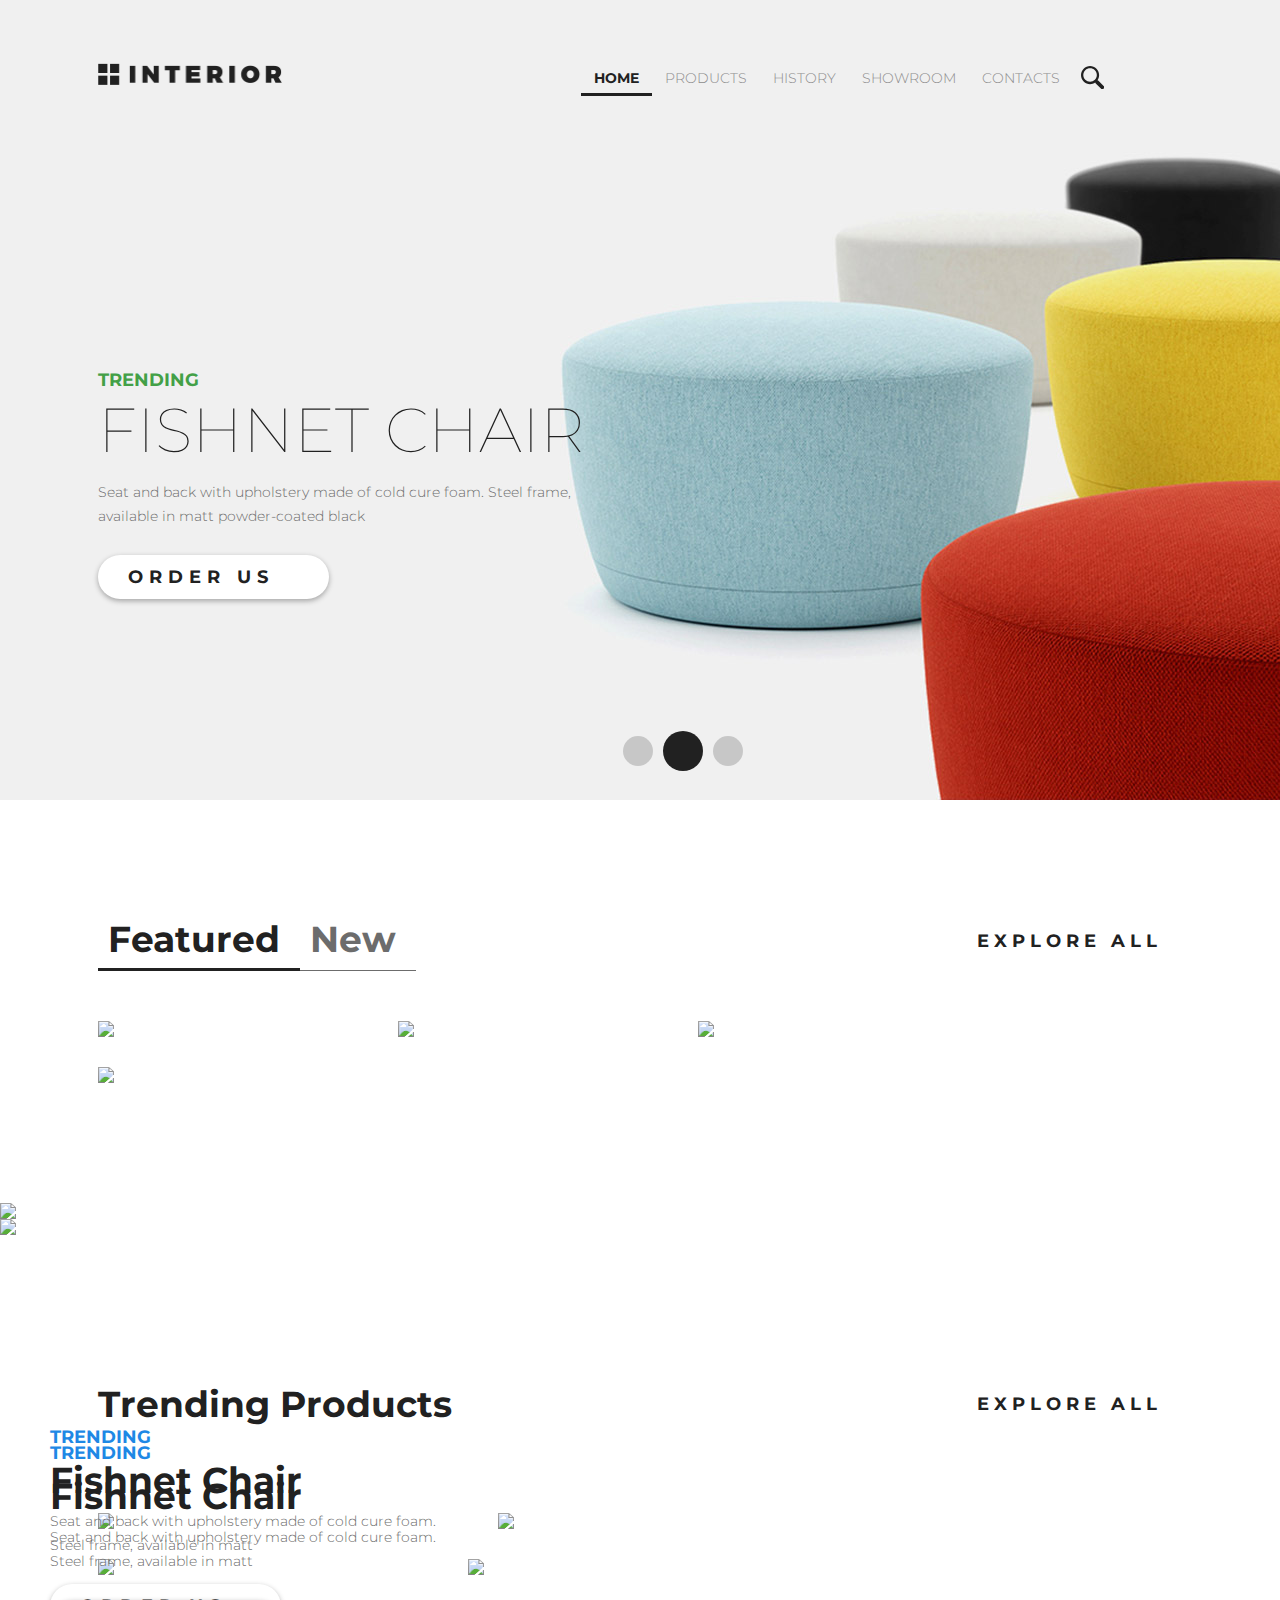
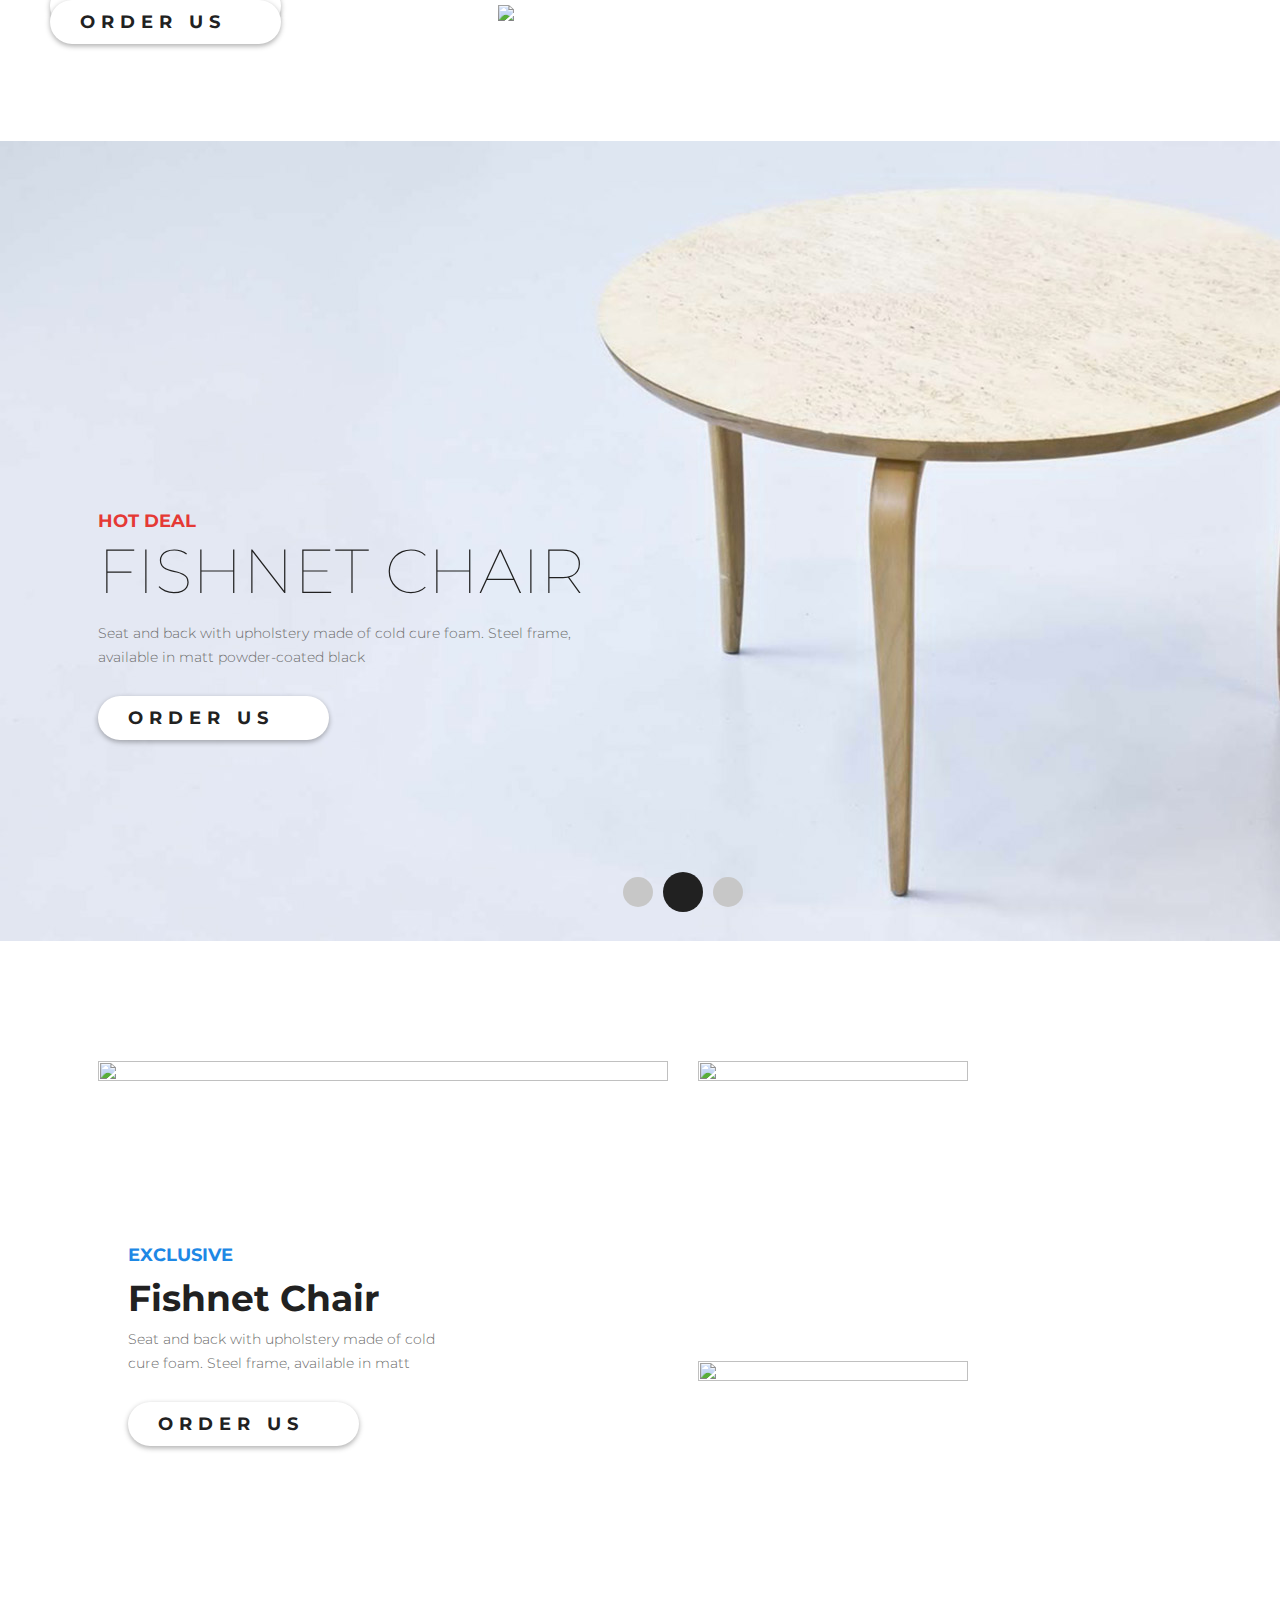
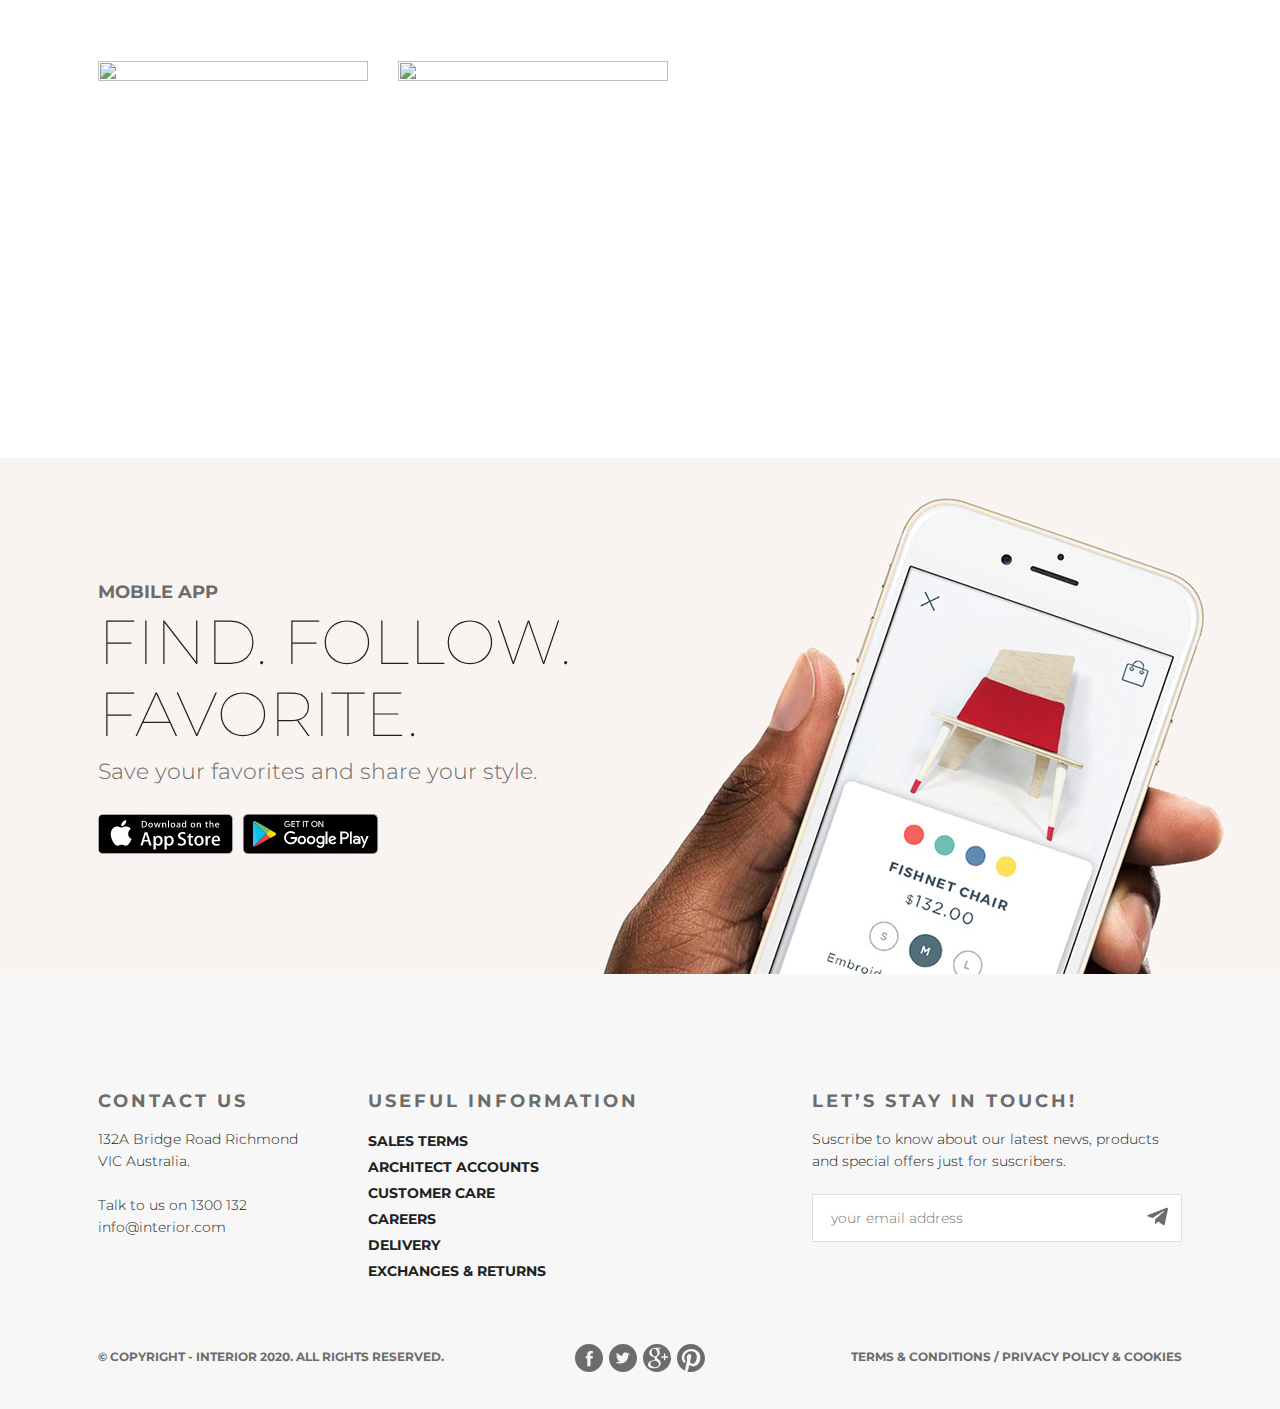
==== commit 981a24ab: "Исправлены внутренние отступы для текста в разделе mobile app на главной. Фон этого блока теперь тян" ====
--- a/index.html
+++ b/index.html
@@ -20,7 +20,7 @@
             <a class="main-menu__link">Home</a>
           </li>
           <li class="main-menu__item">
-            <a href="#" class="main-menu__link">Products</a>
+            <a href="catalog.html" class="main-menu__link">Products</a>
           </li>
           <li class="main-menu__item">
             <a href="#" class="main-menu__link">History</a>
@@ -45,78 +45,80 @@
   </header>
   <main>
     <h1 class="visually-hidden">Главная страница интернет-магазина Interior</h1>
-    <section class="popular-products slider container">
-      <h2 class="visually-hidden">Популярные товары</h2>
-      <ul class="slider__list">
-        <li class="slider__slide slider__slide_current">
-          <p class="slider__img">
-            <img src="img/slider-img.jpg" width="1366" height="800" alt="Fishnet Chair">
-          </p>
-          <div class="text-content">
-            <h3 class="text-content__title">Fishnet Chair</h3>
-            <p class="text-content__tag">Trending</p>
-            <p class="text-content__description">Seat and back with upholstery made of cold cure foam. Steel frame, available in matt powder-coated black
-              <!-- or highly polished chrome. -->
-            </p>
-              <a class="button" href="#">Order Us</a>
-          </div>
-        </li>
-        <li class="slider__slide">
-          <p class="slider__img">
-            <img src="img/slider-img2.jpg" width="1366" height="800" alt="Fishnet Chair">
-          </p>
-          <div class="text-content">
-            <h3 class="text-content__title">Fishnet Chair</h3>
-            <p class="text-content__tag">Trending</p>
-            <p class="text-content__description">Seat and back with upholstery made of cold cure foam. Steel frame, available in matt powder-coated black
-              <!-- or highly polished chrome. -->
-            </p>
-            <a class="button" href="#">Order Us</a>
-          </div>
-        </li>
-        <li class="slider__slide">
-          <p class="slider__img">
-            <img src="img/slider-img3.jpg" width="1366" height="800" alt="Fishnet Chair">
-          </p>
-          <div class="text-content">
-            <h3 class="text-content__title">Fishnet Chair</h3>
-            <p class="text-content__tag">Trending</p>
-            <p class="text-content__description">Seat and back with upholstery made of cold cure foam. Steel frame, available in matt powder-coated black
-              <!-- or highly polished chrome. -->
-            </p>
-            <a class="button" href="#">Order Us</a>
-          </div>
-        </li> 
-      </ul>
-      <ul class="slider__controlls slider-controll">
-        <li class="slider-controll__item">
-          <button class="slider-controll__btn" id="slider1-btn1">
-            <span class="visually-hidden">Переключить слайд</span>
-          </button>
-        </li>
-        <li class="slider-controll__item slider-controll__item_active">
-          <button class="slider-controll__btn" id="slider1-btn2">
-            <span class="visually-hidden">Переключить слайд</span>
-          </button>
-        </li>
-        <li class="slider-controll__item">
-          <button class="slider-controll__btn" id="slider1-btn3">
-            <span class="visually-hidden">Переключить слайд</span>
-          </button>
-        </li>
-      </ul>
+    <section class="popular-products theme_gray-1">
+      <div class="slider container">
+        <h2 class="visually-hidden">Популярные товары</h2>
+        <ul class="slider__list">
+          <li class="slider__slide slider__slide_current">
+            <p class="slider__img">
+              <img src="img/slider-img.jpg" width="1366" height="800" alt="Fishnet Chair">
+            </p>
+            <div class="text-content">
+              <h3 class="text-content__title">Fishnet Chair</h3>
+              <p class="text-content__tag">Trending</p>
+              <p class="text-content__description">Seat and back with upholstery made of cold cure foam. Steel frame, available in matt powder-coated black
+                <!-- or highly polished chrome. -->
+              </p>
+                <a class="button" href="#">Order Us</a>
+            </div>
+          </li>
+          <li class="slider__slide">
+            <p class="slider__img">
+              <img src="img/slider-img2.jpg" width="1366" height="800" alt="Fishnet Chair">
+            </p>
+            <div class="text-content">
+              <h3 class="text-content__title">Fishnet Chair</h3>
+              <p class="text-content__tag">Trending</p>
+              <p class="text-content__description">Seat and back with upholstery made of cold cure foam. Steel frame, available in matt powder-coated black
+                <!-- or highly polished chrome. -->
+              </p>
+              <a class="button" href="#">Order Us</a>
+            </div>
+          </li>
+          <li class="slider__slide">
+            <p class="slider__img">
+              <img src="img/slider-img3.jpg" width="1366" height="800" alt="Fishnet Chair">
+            </p>
+            <div class="text-content">
+              <h3 class="text-content__title">Fishnet Chair</h3>
+              <p class="text-content__tag">Trending</p>
+              <p class="text-content__description">Seat and back with upholstery made of cold cure foam. Steel frame, available in matt powder-coated black
+                <!-- or highly polished chrome. -->
+              </p>
+              <a class="button" href="#">Order Us</a>
+            </div>
+          </li> 
+        </ul>
+        <ul class="slider__controlls slider-controll">
+          <li class="slider-controll__item">
+            <button class="slider-controll__btn" id="slider1-btn1">
+              <span class="visually-hidden">Переключить слайд</span>
+            </button>
+          </li>
+          <li class="slider-controll__item slider-controll__item_active">
+            <button class="slider-controll__btn" id="slider1-btn2">
+              <span class="visually-hidden">Переключить слайд</span>
+            </button>
+          </li>
+          <li class="slider-controll__item">
+            <button class="slider-controll__btn" id="slider1-btn3">
+              <span class="visually-hidden">Переключить слайд</span>
+            </button>
+          </li>
+        </ul>
+      </div>
     </section>
 
     <section class="featured-products container padding-site">
       <h2 class="visually-hidden">Рекомендуемые товары</h2>
       <div class="featured-products__top">
-        <ul class="featured-products__tab-controll tab-controll">
+        <ul class="tab-controll">
           <li class="tab-controll__item tab-controll__item_current">Featured</li>
           <li class="tab-controll__item">New</li>
         </ul>
         <a class="button button_no-border" href="#">explore all</a>
       </div>
-      <ul class="featured-products__tab-content tab-content">
+      <ul class="tab-content">
         <li class="tab-content__item">
           <div class="tab-content__hover-content hover-content">
             <h3 class="hover-content__title">Fishnet Chair</h3>
@@ -210,46 +212,46 @@
       </div>
       <ul class="trending-products__list">
         <li class="trending-products__item">
-          <a href="#">
-            <p class="trending-products__img">
+          <p class="trending-products__img">
+            <a href="#">
               <img src="img/product-11.jpg" width="370" height="370" alt="Trending Products">
-            </p>
-          </a>
-        </li>
-        <li class="trending-products__item">
-          <a href="#">
-            <p class="trending-products__img">
+            </a>
+          </p>
+        </li>
+        <li class="trending-products__item">
+          <p class="trending-products__img">
+            <a href="#">
               <img src="img/product-21.jpg"  width="370" height="370" alt="Trending Products">
-            </p>
-          </a>
-        </li>
-        <li class="trending-products__item">
-          <a href="#" >
-            <p class="trending-products__img">
+            </a>
+          </p>
+        </li>
+        <li class="trending-products__item">
+          <p class="trending-products__img">
+            <a href="#" >
               <img src="img/product-31.jpg"  width="370" height="370" alt="Trending Products">
-            </p>
-          </a>
-        </li>
-        <li class="trending-products__item">
-          <a href="#">
-            <p class="trending-products__img">
+            </a>
+          </p>
+        </li>
+        <li class="trending-products__item">
+          <p class="trending-products__img">
+            <a href="#">
               <img src="img/product-41.jpg"  width="370" height="370" alt="Trending Products">
-            </p>
-          </a>
-        </li>
-        <li class="trending-products__item">
-          <a href="#">
-            <p class="trending-products__img">
+            </a>
+          </p>
+        </li>
+        <li class="trending-products__item">
+          <p class="trending-products__img">
+            <a href="#">
               <img src="img/product-5.jpg"  width="370" height="370" alt="Trending Products">
-            </p>
-          </a>
-        </li>
-        <li class="trending-products__item">
-          <a href="#">
-            <p class="trending-products__img">
+            </a>
+          </p>
+        </li>
+        <li class="trending-products__item">
+          <p class="trending-products__img">
+            <a href="#">
               <img src="img/product-6.jpg"  width="370" height="370" alt="Trending Products">
-            </p>
-          </a>
+            </a>
+          </p>
         </li>
       </ul>
     </section>
@@ -363,26 +365,30 @@
         </ul>
       </section>
 
-      <section class="mobile-app container">
-        <h2 class="visually-hidden">Мобильное приложение Interior</h2>
-        <div class="mobile-app__text-content text-content">
-          <h3 class="text-content__title">Find. Follow. Favorite.
-            <!-- Discover brands on the go. -->
-          </h3>
-          <p class="text-content__tag">mobile app</p>
-          <p class="text-content__description">Save your favorites and share your style.</p>
-        </div>
-        <div class="mobile-app__button-wrapper">
-          <a class="mobile-app__button mobile-app__button_appstore" href="#">
-            <span class="visually-hidden">Download on the AppStore</span>
-          </a>
-          <a class="mobile-app__button mobile-app__button_googleplay" href="#">
-            <span class="visually-hidden">Get it on Google Play</span>
-          </a>
+      <section class="mobile-app">
+        <div class="container padding-site">
+          <h2 class="visually-hidden">Мобильное приложение Interior</h2>
+          <div class="mobile-app__text-content text-content">
+            <h3 class="text-content__title">Find. Follow. Favorite.
+              <!-- Discover brands on the go. -->
+            </h3>
+            <p class="text-content__tag">mobile app</p>
+            <p class="text-content__description">Save your favorites and share your style.</p>
+          </div>
+          <div class="mobile-app__button-wrapper">
+            <a class="mobile-app__button mobile-app__button_appstore" href="#">
+              <span class="visually-hidden">Download on the AppStore</span>
+            </a>
+            <a class="mobile-app__button mobile-app__button_googleplay" href="#">
+              <span class="visually-hidden">Get it on Google Play</span>
+            </a>
+          </div>
         </div>
       </section>
     </main>
-    <footer class="page-footer container padding-site">
+
+    <footer class="page-footer">
+    <div class="container padding-site">
       <div class="page-footer__top">
         <div class="page-footer__contacts">
           <h2 class="page-footer__title">Contact Us</h2>
@@ -456,6 +462,7 @@
         </ul>
         <p class="page-footer__docs"><a href="#">Terms &amp; Conditions</a> / <a href="#">Privacy policy &amp; Cookies</a></p>
       </div>
-    </footer>
+    </div>
+  </footer>
   </body>
 </html>--- a/css/style.css
+++ b/css/style.css
@@ -188,6 +188,33 @@
   fill: rgba(33, 33, 33, 0.65);
 }
 
+.theme_gray-1 {
+  background-color: #f0f0f0;
+}
+
+.theme_gray-2 {
+  background-color: #eaeaea;
+}
+
+.theme_gray-3 {
+  background-color: #e6e6e6;
+  background-image: linear-gradient(to right, #e6e6e6, #dddddd);
+}
+
+.page-title-wrapper {
+  padding-top: 252px;
+  padding-bottom: 36px;
+  background-color: #f5f5f5;
+
+}
+
+.page-title {
+  font-size: 62px;
+  line-height: 72px;
+  font-weight: 100;
+  text-transform: capitalize;
+}
+
 .popular-products {
   margin-bottom: 110px;
 }
@@ -353,6 +380,10 @@
   cursor: default;
 }
 
+.tab-controll__item:hover {
+  color: #212121;
+}
+
 .tab-content {
   display: flex;
   flex-wrap: wrap;
@@ -377,6 +408,13 @@
   margin-right: 0;
 }
 
+.tab-content__img {
+  width: 270px;
+  height: auto;
+  margin: 0;
+  font-size: 0;
+  line-height: 0;
+}
 
 .tab-content__hover-content {
   position: absolute;
@@ -432,14 +470,6 @@
   background-image: url(../img/arrow-big.svg);
   background-position: 0 0;
   background-repeat: no-repeat;
-}
-
-.tab-content__img {
-  width: 270px;
-  height: auto;
-  margin: 0;
-  font-size: 0;
-  line-height: 0;
 }
 
 .promo-products {
@@ -568,9 +598,14 @@
 }
 
 .mobile-app {
+  background-color: #f9f4f1;
+}
+
+.mobile-app .container {
   position: relative;
   padding-top: 120px;
   padding-bottom: 120px;
+  background-color: #f9f4f1;
   background-image: url(../img/bg-mobile-app.jpg);
   background-position: 0 0;
   background-repeat: no-repeat;
@@ -616,6 +651,54 @@
 
 .mobile-app__button_googleplay {
   background-image: url(../img/bg-google-play.jpg);
+}
+
+.catalog-products {
+  margin-bottom: 140px;
+}
+
+.catalog-products .tab-controll__item {
+  margin-top: 52px;
+  margin-bottom: 50px;
+  padding-left: 14px;
+
+  font-size: 18px;
+  line-height: 51px;
+  text-transform: uppercase;
+}
+
+.catalog-products .tab-content {
+  margin-bottom: 30px;
+}
+
+.catalog-products .tab-content__item:nth-child(4n) {
+  margin-right: 30px;
+}
+
+.catalog-products .tab-content__item:nth-child(3n) {
+  margin-right: 0;
+}
+
+.catalog-products .tab-content__img {
+  width: 370px;
+}
+
+.catalog-products__button {
+  display: block;
+  margin: 0 auto;
+  padding: 0;
+  width: 42px;
+  height: 42px;
+
+  border: 0;
+  background-color: #ffffff;
+  cursor: pointer;
+}
+
+.catalog-products__button:hover path,
+.catalog-products__button:focus path,
+.catalog-products__button:active path {
+  fill: #6c6c6c;
 }
 
 .page-footer {
@@ -717,6 +800,7 @@
 }
 
 .subscribe-form__button {
+  padding: 0;
   width: 48px;
   height: 48px;
   box-sizing: border-box;
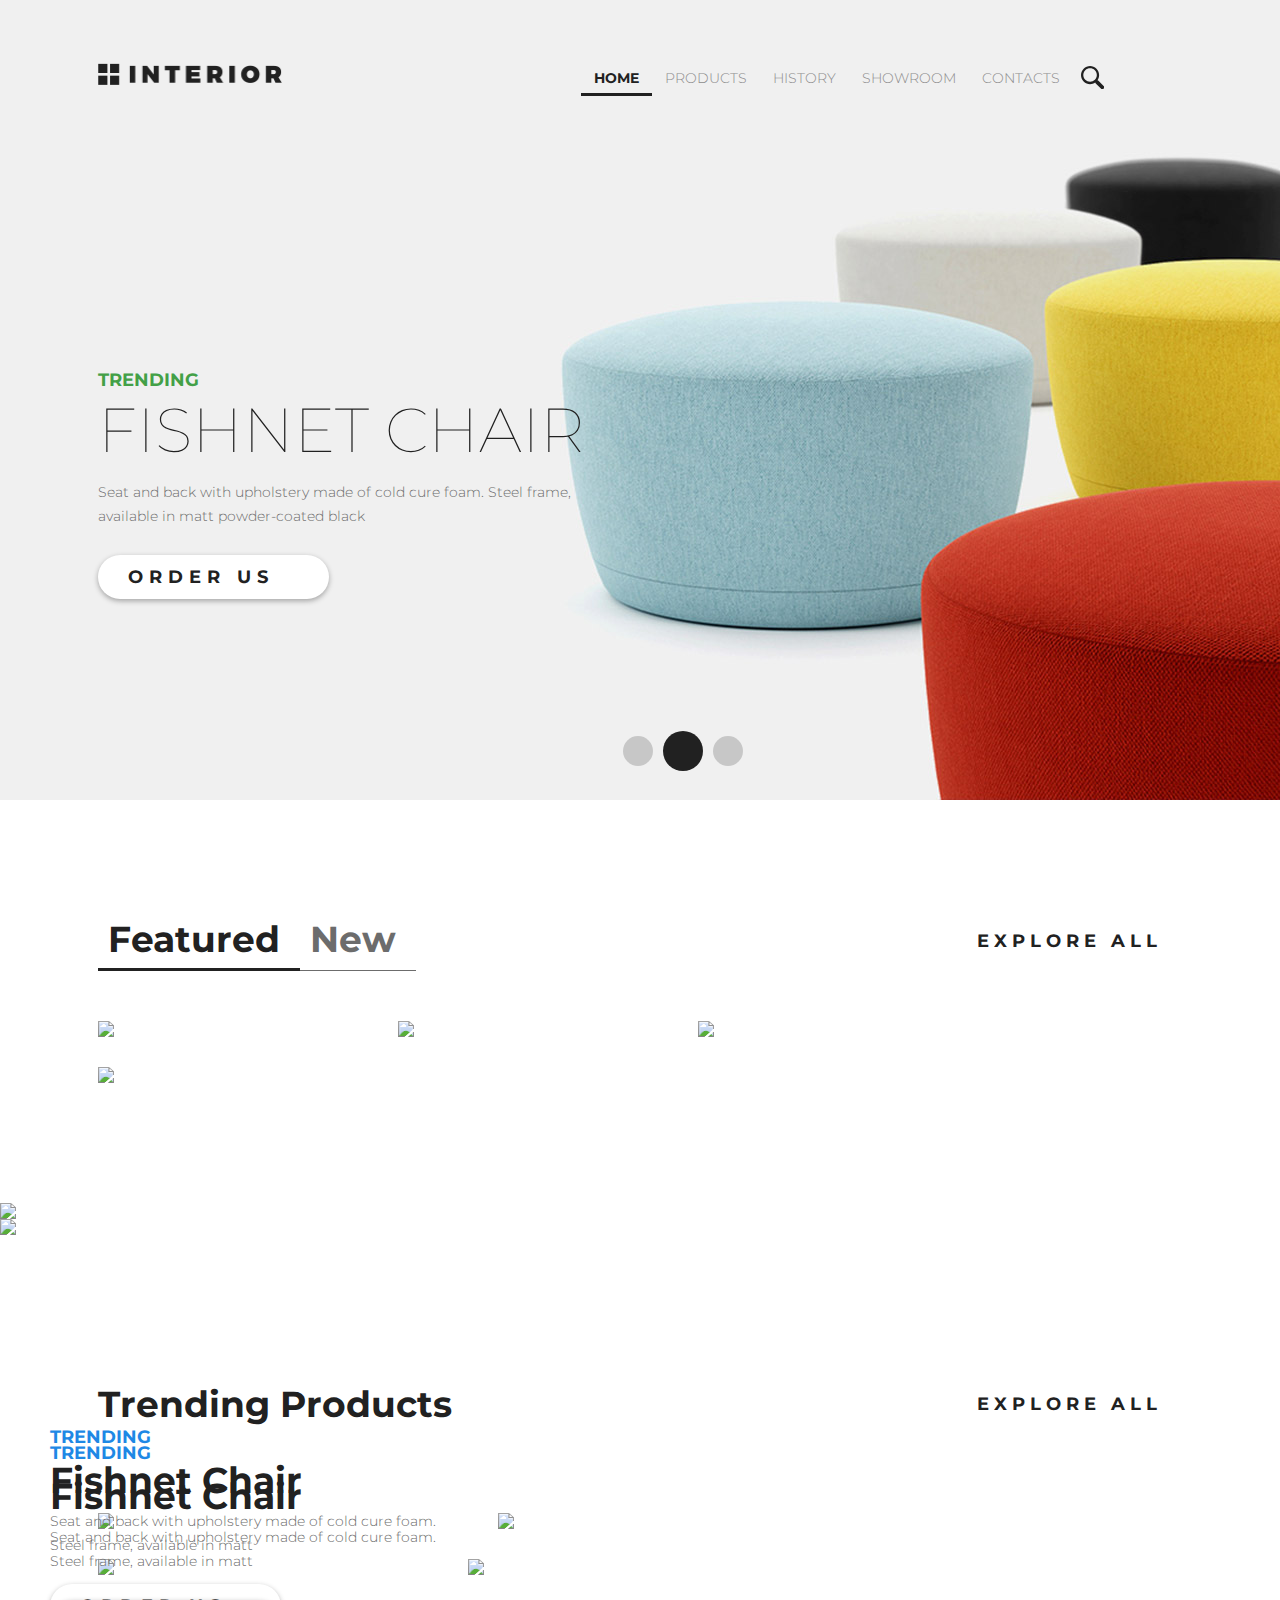
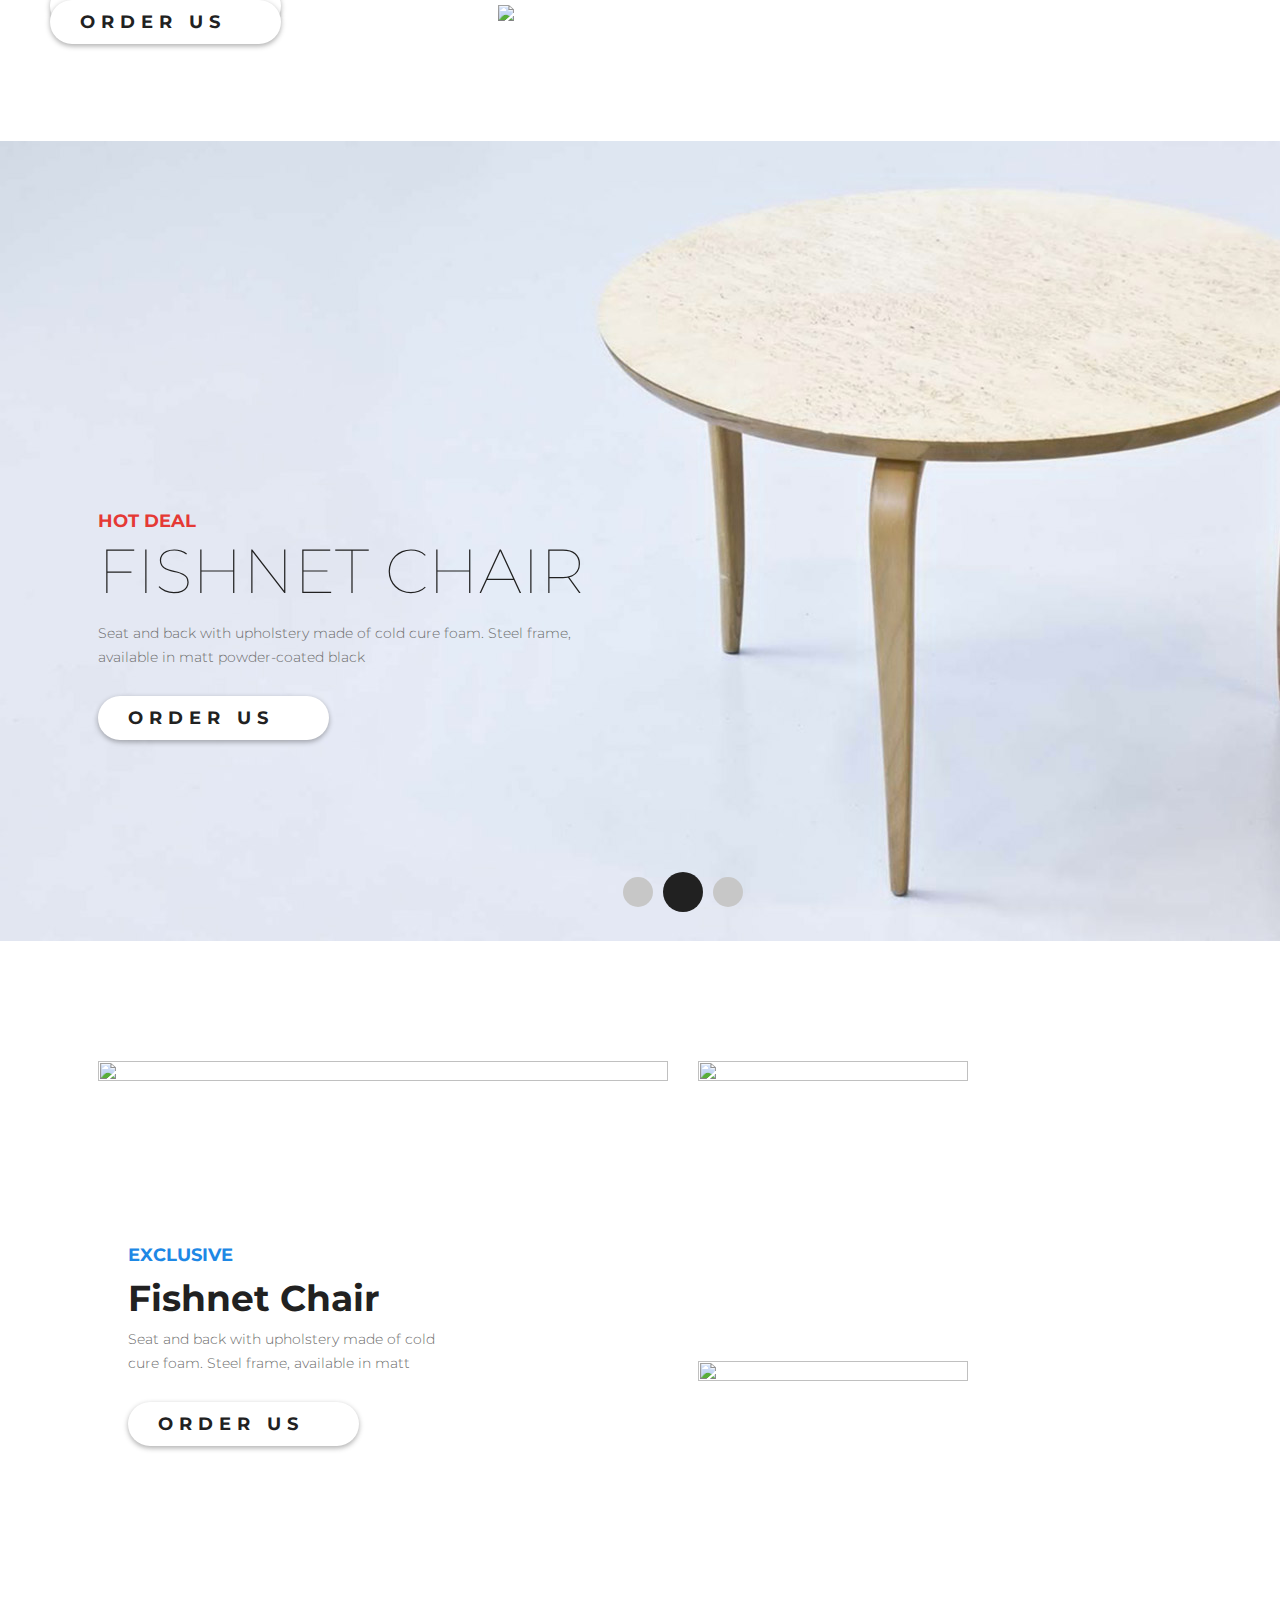
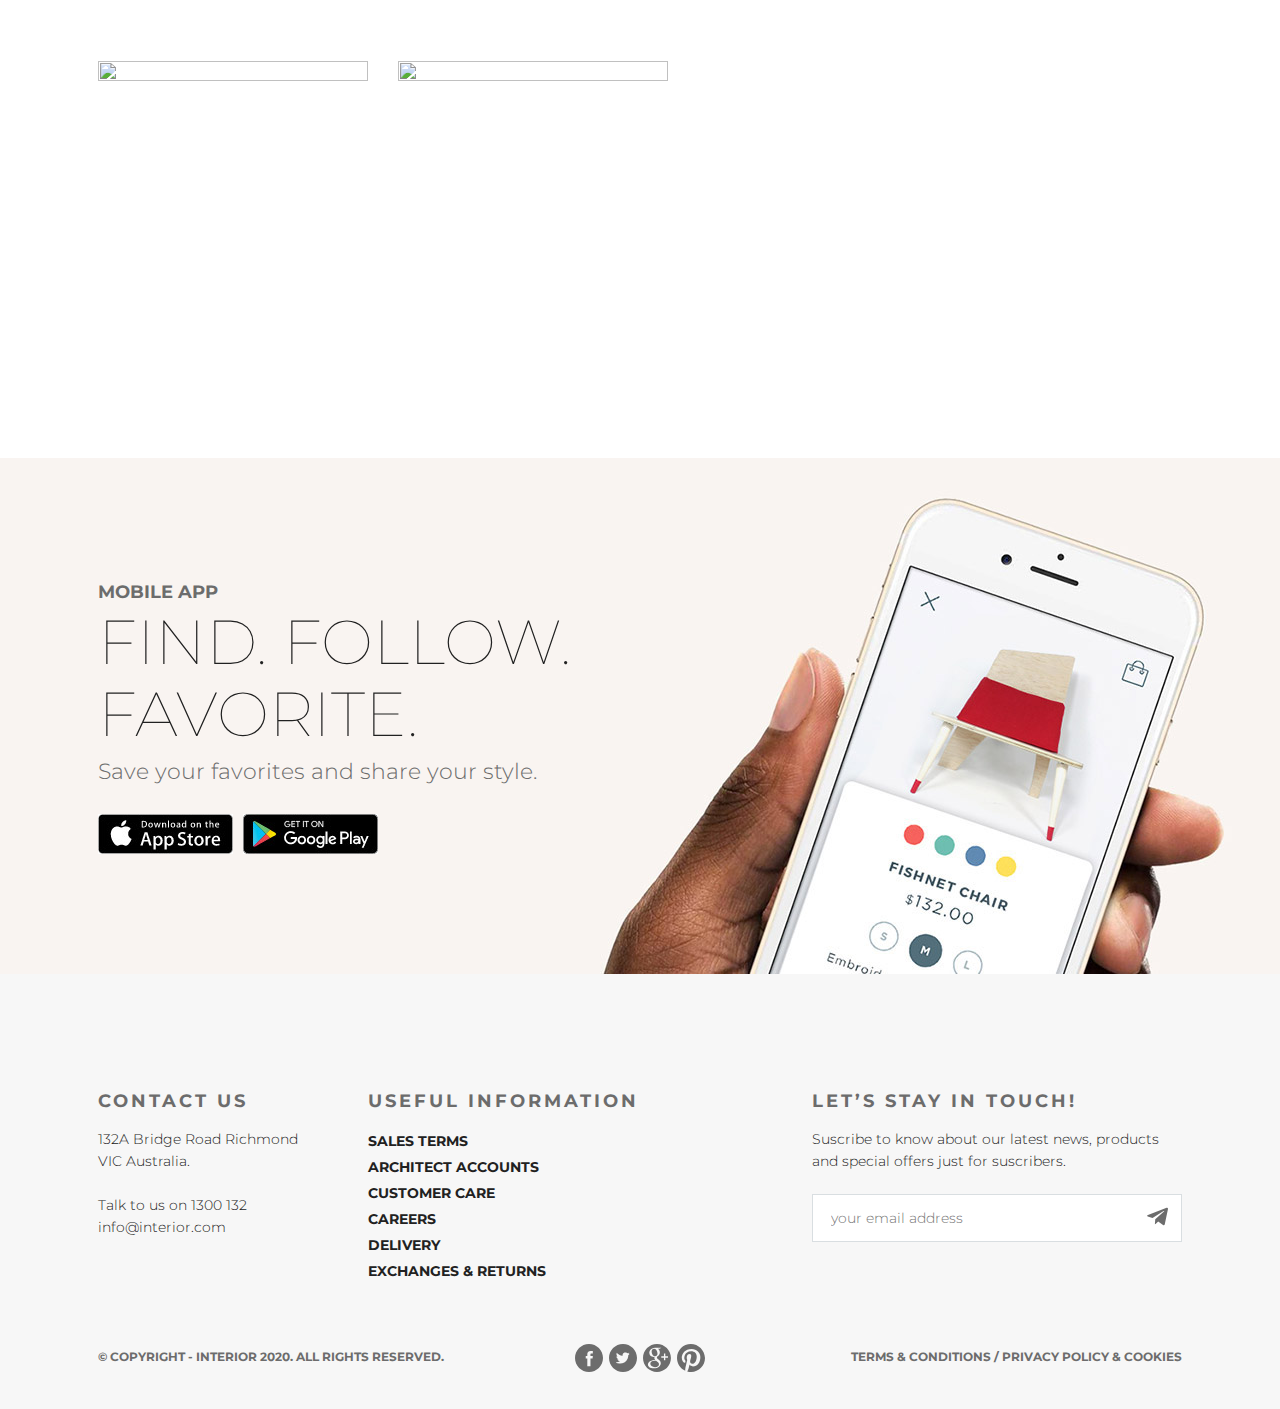
==== commit fec339fa: "Свёрстана страница контактов, подправленны ссылки в главном меню на всех страницах." ====
--- a/index.html
+++ b/index.html
@@ -20,19 +20,19 @@
             <a class="main-menu__link">Home</a>
           </li>
           <li class="main-menu__item">
-            <a href="catalog.html" class="main-menu__link">Products</a>
+            <a class="main-menu__link" href="catalog.html" >Products</a>
           </li>
           <li class="main-menu__item">
-            <a href="#" class="main-menu__link">History</a>
+            <a class="main-menu__link" href="#">History</a>
           </li>
           <li class="main-menu__item">
-            <a href="#" class="main-menu__link">Showroom</a>
+            <a class="main-menu__link" href="#">Showroom</a>
           </li>
           <li class="main-menu__item">
-            <a href="#" class="main-menu__link">Contacts</a>
+            <a class="main-menu__link" href="contacts.html">Contacts</a>
           </li>
           <li class="main-menu__item main-menu__item_search">
-            <a href="#" class="main-menu__link">
+            <a class="main-menu__link" href="#">
               <span class="visually-hidden">Поиск по сайту</span>
               <svg xmlns="http://www.w3.org/2000/svg" width="23" height="23" viewBox="0 0 30 30">
                 <path fill="#212121" d="M20.194 3.46c-4.613-4.613-12.121-4.613-16.734 0-4.612 4.614-4.612 12.121 0 16.735 4.108 4.107 10.506 4.547 15.116 1.34.097.459.319.897.676 1.254l6.718 6.718a2.498 2.498 0 003.535 0 2.496 2.496 0 000-3.535l-6.718-6.72a2.5 2.5 0 00-1.253-.674c3.209-4.611 2.769-11.008-1.34-15.118zm-2.121 14.614c-3.444 3.444-9.049 3.444-12.492 0-3.442-3.444-3.442-9.048 0-12.492 3.443-3.443 9.048-3.443 12.492 0 3.444 3.444 3.444 9.048 0 12.492z"/>
--- a/css/style.css
+++ b/css/style.css
@@ -701,6 +701,73 @@
   fill: #6c6c6c;
 }
 
+.contacts {
+  padding-top: 70px;
+  padding-bottom: 90px;
+}
+
+.contacts__list {
+  display: flex;
+  flex-wrap: wrap;
+  margin: 0;
+  padding: 0;
+  list-style: none;
+}
+
+.contacts__item {
+  margin-right: 30px;
+  margin-bottom: 30px;
+  padding: 48px 40px;
+  width: 370px;
+  min-height: 370px;
+  box-sizing: border-box;
+  text-align: center;
+  border: 1px solid #9c9c9c;
+}
+
+.contacts__link {
+  margin-bottom: 27px;
+}
+
+.contacts__link:hover path {
+  fill: #6c6c6c;
+}
+
+.contacts__item:nth-child(3n) {
+  margin-right: 0;
+}
+
+.contacts__title {
+  margin: 0;
+  margin-bottom: 5px;
+
+  font-size: 22px;
+  line-height: 30px;
+  font-weight: 700;
+  text-transform: uppercase;
+}
+
+.contacts__details {
+  margin: 7px 0;
+  display: flex;
+  flex-direction: column;
+  line-height: 20px;
+  font-weight: 700;
+}
+
+.contacts__details_address {
+  margin: 5px 0;
+  font-weight: 300;
+  color: #6c6c6c;
+}
+
+.contacts__type {
+  font-weight: 700;
+  color: #6c6c6c;
+}
+
+
+
 .page-footer {
   background-color: #f7f7f7;
   padding-top: 115px;
@@ -804,13 +871,21 @@
   width: 48px;
   height: 48px;
   box-sizing: border-box;
-
+  
   border: 1px solid #d9dee1;
   border-left: none;
   background-color: #ffffff;
   cursor: pointer;
 }
 
+.subscribe-form__input:hover,
+.subscribe-form__input:hover ~ .subscribe-form__button,
+.subscribe-form__input:focus,
+.subscribe-form__input:focus ~ .subscribe-form__button {
+  outline: none;
+  border-color: #b3b7b9;
+}
+
 .subscribe-form__button:hover svg path,
 .subscribe-form__button:focus svg path,
 .subscribe-form__button:active svg path {
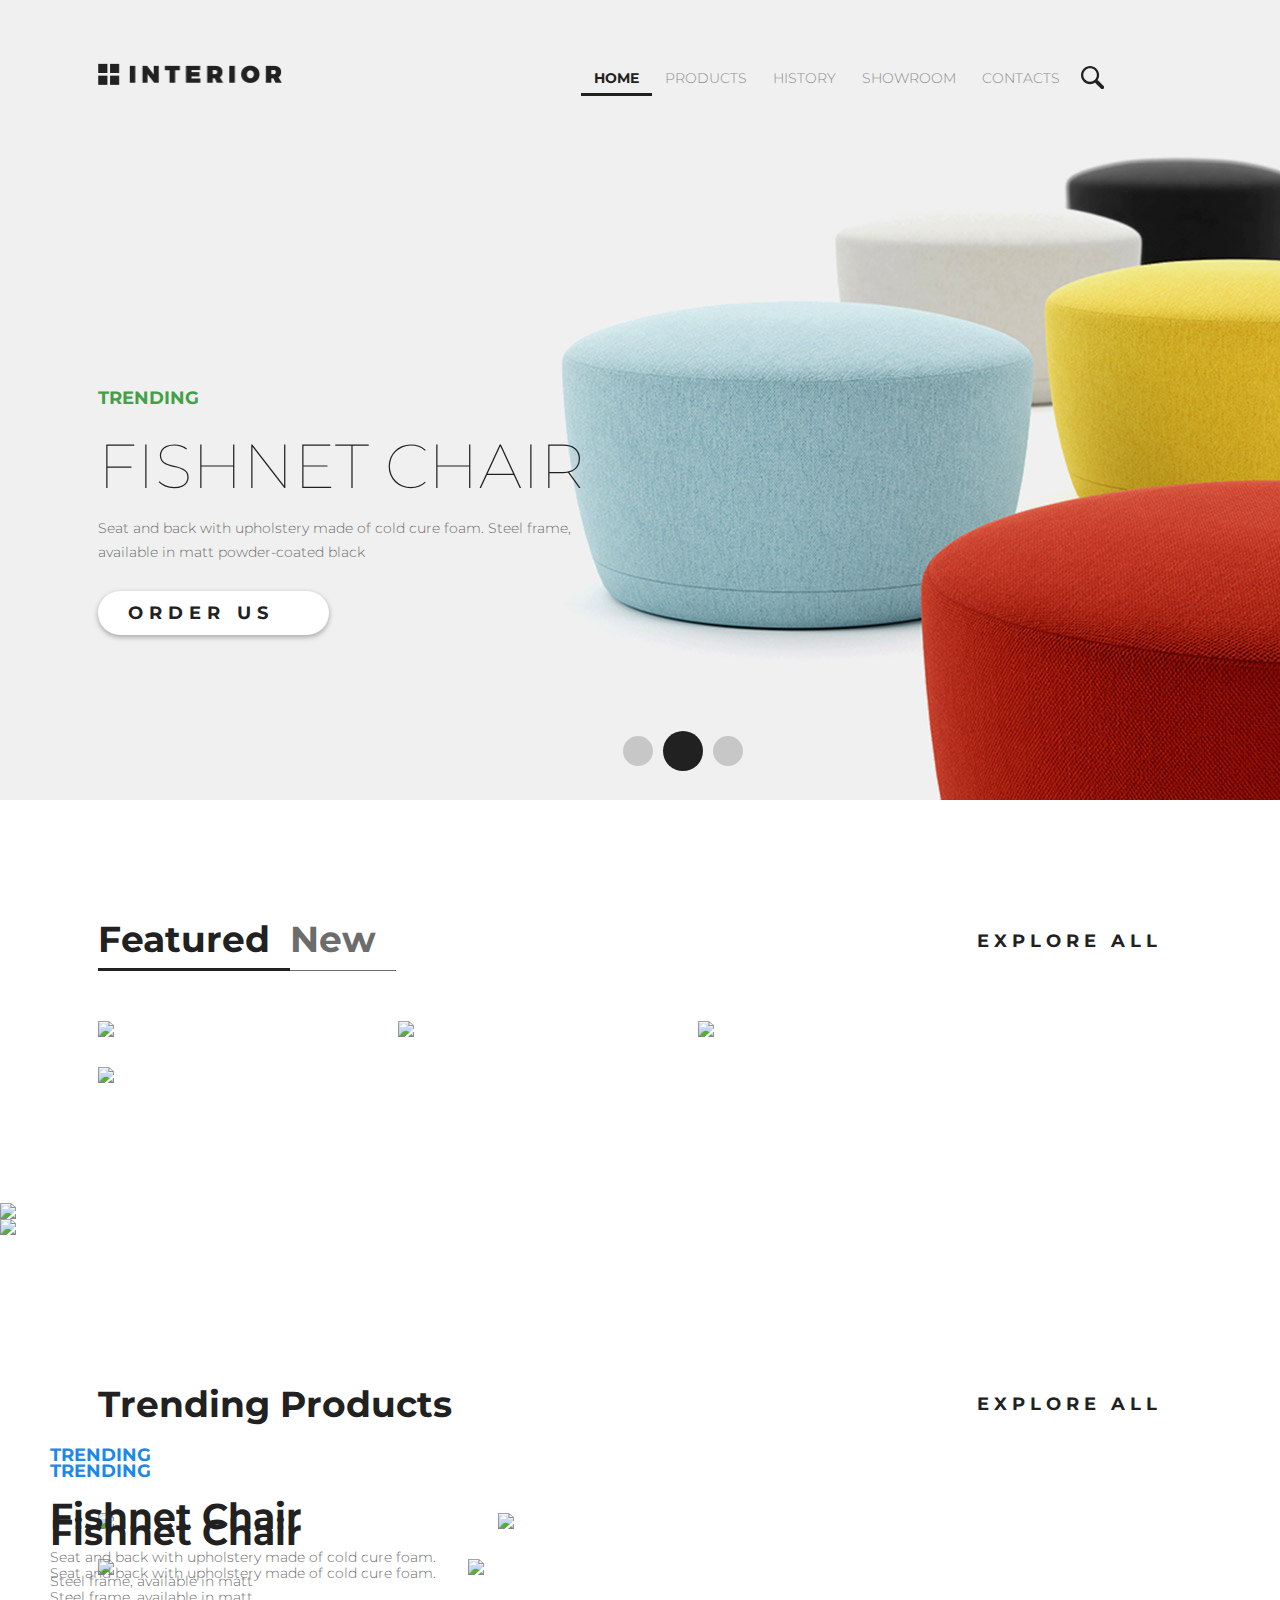
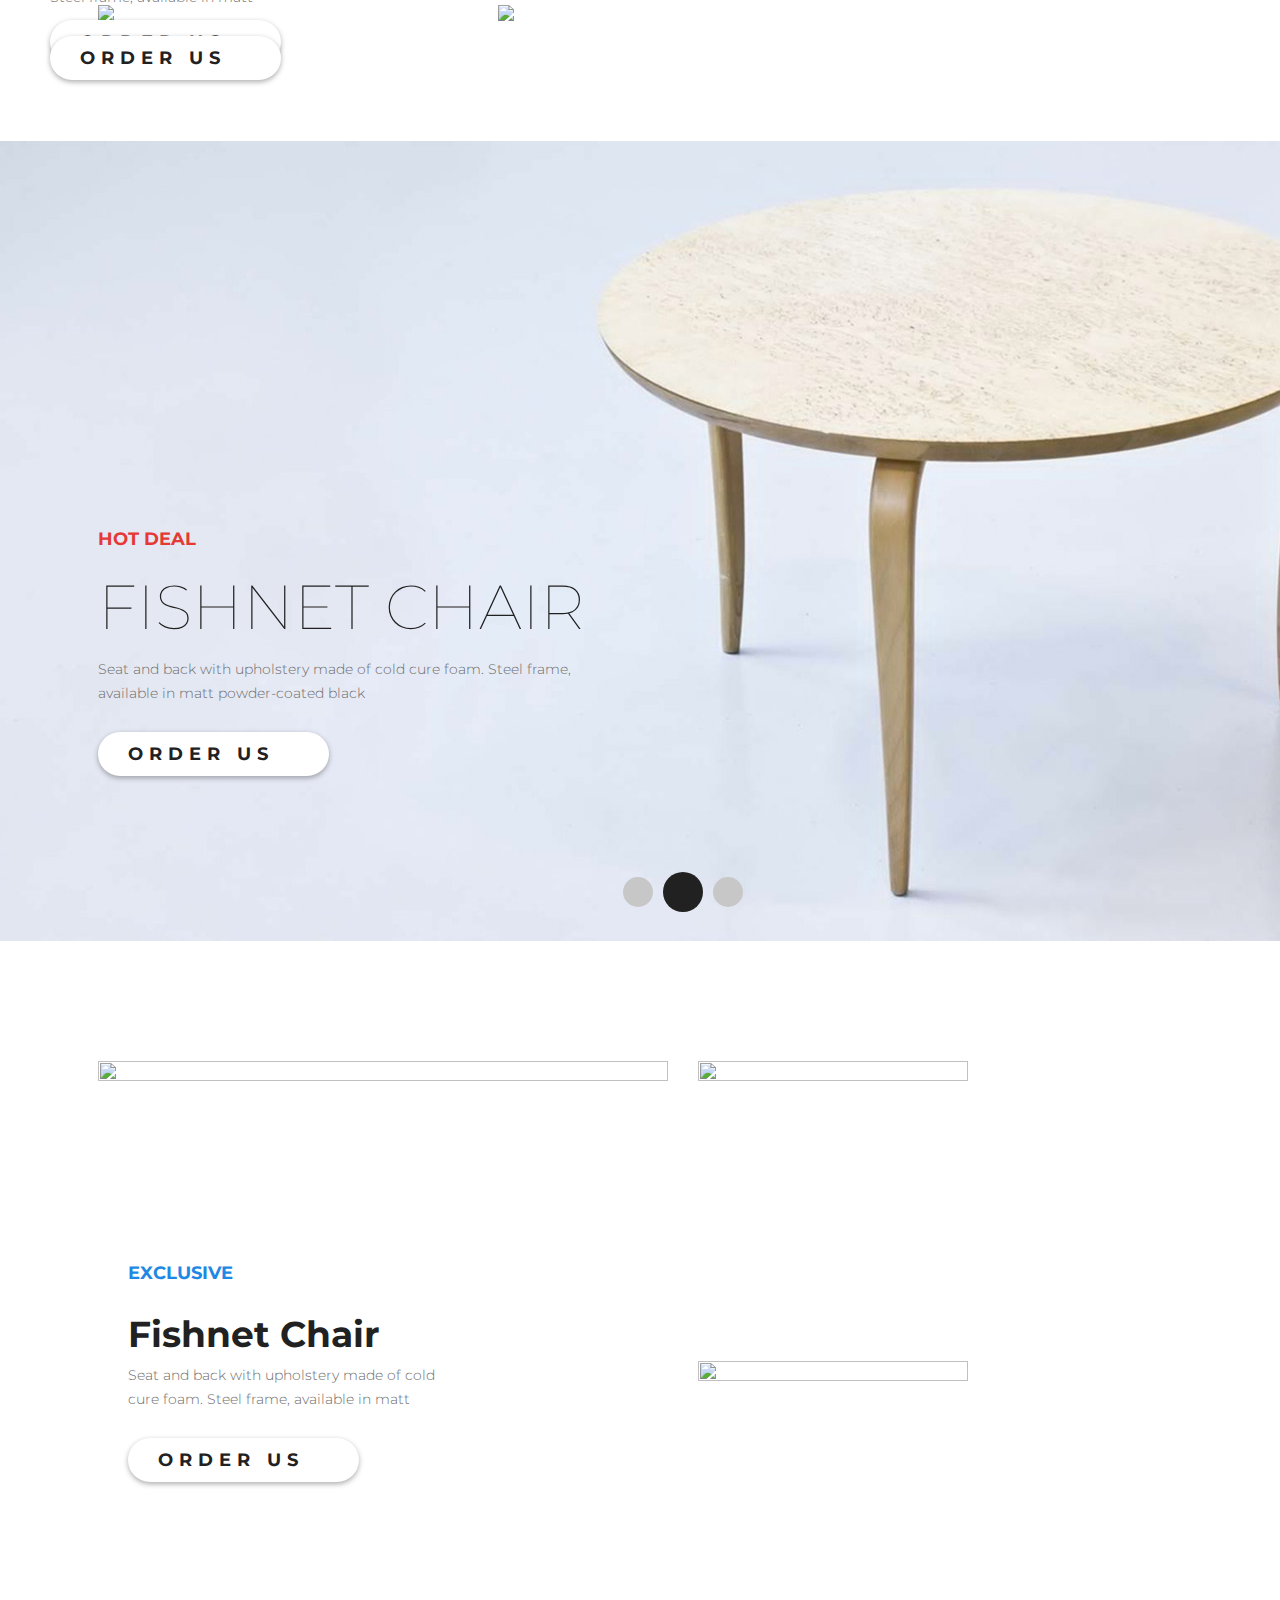
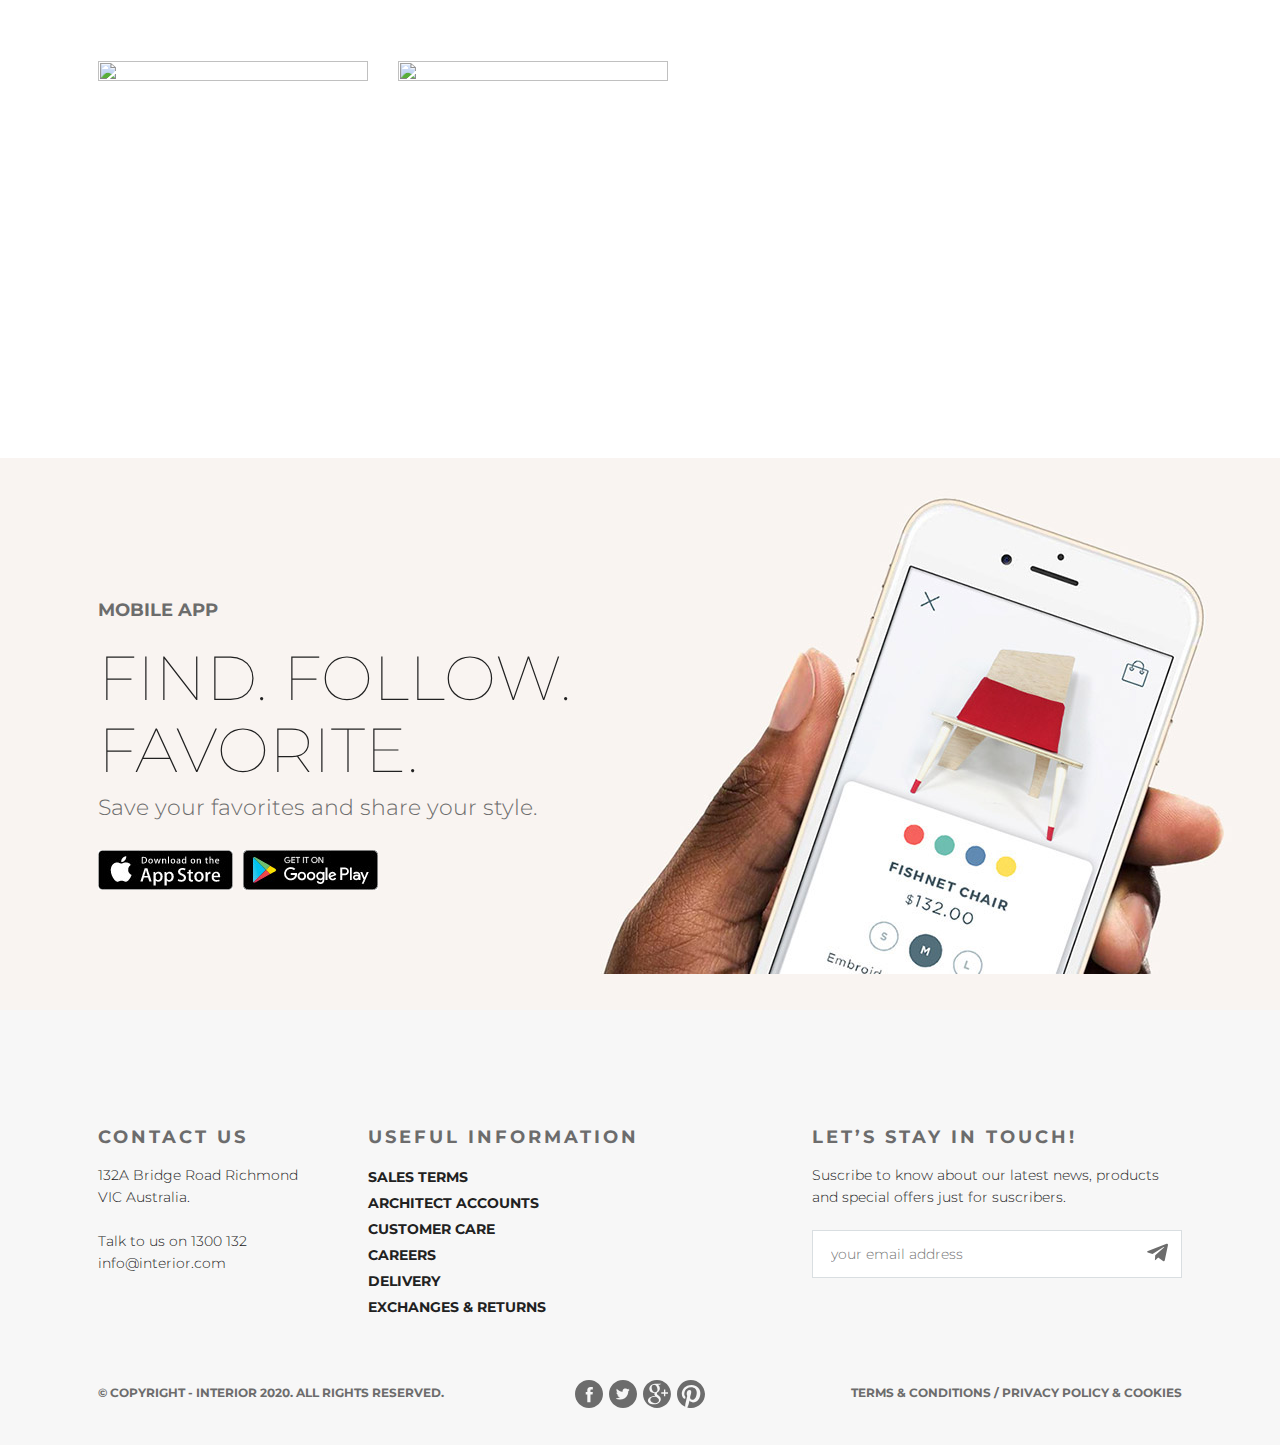
==== commit c21f8f1c: "Добавлен раздел с детальным описанием товара, содержащим слайдер и текстовый блок. Подключен новый ш" ====
--- a/index.html
+++ b/index.html
@@ -8,7 +8,7 @@
   <link rel="stylesheet" href="css/normalize.css">
   <link rel="stylesheet" href="css/style.css">
 </head>
-<body>
+<body class="index-page">
   <header class="page-header">
     <div class="container padding-site">
       <a class="page-header__logo">
@@ -46,8 +46,8 @@
   <main>
     <h1 class="visually-hidden">Главная страница интернет-магазина Interior</h1>
     <section class="popular-products theme_gray-1">
+      <h2 class="visually-hidden">Популярные товары</h2>
       <div class="slider container">
-        <h2 class="visually-hidden">Популярные товары</h2>
         <ul class="slider__list">
           <li class="slider__slide slider__slide_current">
             <p class="slider__img">
@@ -89,7 +89,7 @@
             </div>
           </li> 
         </ul>
-        <ul class="slider__controlls slider-controll">
+        <ul class="slider-controll">
           <li class="slider-controll__item">
             <button class="slider-controll__btn" id="slider1-btn1">
               <span class="visually-hidden">Переключить слайд</span>
@@ -299,7 +299,7 @@
           </div>
         </li> 
       </ul>
-      <ul class="slider__controlls slider-controll">
+      <ul class="slider-controll">
         <li class="slider-controll__item">
           <button class="slider-controll__btn" id="slider2-btn1">
             <span class="visually-hidden">Переключить слайд</span>
@@ -366,8 +366,8 @@
       </section>
 
       <section class="mobile-app">
+        <h2 class="visually-hidden">Мобильное приложение Interior</h2>
         <div class="container padding-site">
-          <h2 class="visually-hidden">Мобильное приложение Interior</h2>
           <div class="mobile-app__text-content text-content">
             <h3 class="text-content__title">Find. Follow. Favorite.
               <!-- Discover brands on the go. -->
@@ -386,7 +386,6 @@
         </div>
       </section>
     </main>
-
     <footer class="page-footer">
     <div class="container padding-site">
       <div class="page-footer__top">
--- a/css/style.css
+++ b/css/style.css
@@ -1,3 +1,11 @@
+ @font-face {
+  font-family: 'gothamlight';
+  src: url('../fonts/gothamlight-webfont.woff2') format('woff2'),
+       url('../fonts/gothamlight-webfont.woff') format('woff');
+  font-weight: 300;
+  font-style: normal;
+}
+
 body {
   font-family: 'Montserrat', 'Arial', sans-serif;
   font-size: 14px;
@@ -112,16 +120,24 @@
 }
 
 .page-header {
+  padding-top: 63px;
+  padding-bottom: 15px;
+  background-color: #f5f5f5;
+}
+
+.index-page .page-header {
   position: absolute;
   top: 0;
   left: 0;
   right: 0;
   margin: auto;
   z-index: 1;
-  
-  padding-top: 63px;
-  padding-bottom: 15px;
   background-color: transparent;
+}
+
+.page-product-details .page-header {
+  background-color: #ffffff;
+  margin-bottom: 10px;
 }
 
 .page-header_sticky {
@@ -202,10 +218,9 @@
 }
 
 .page-title-wrapper {
-  padding-top: 252px;
+  padding-top: 142px;
   padding-bottom: 36px;
   background-color: #f5f5f5;
-
 }
 
 .page-title {
@@ -238,8 +253,6 @@
 .text-content__tag {
   order: -1;
 
-  margin: 0;
-
   font-size: 18px;
   line-height: 28px;
   font-weight: 700;
@@ -247,10 +260,29 @@
   text-transform: uppercase;
 }
 
+.text-content__price {
+  margin: 0;
+  font-size: 36px;
+  line-height: 48px;
+  font-weight: 300;
+}
+
+.text-content__price-count {
+  font-size: 72px;
+  line-height: 72px;
+}
+
 .text-content__description {
   margin: 0;
   margin-bottom: 27px;
   color: #6c6c6c;
+}
+
+.text-content__text {
+  margin: 6px 0;
+  font-size: 16px;
+  line-height: 24px;
+  font-weight: 300;
 }
 
 .slider {
@@ -299,11 +331,10 @@
   color: #43a047;
 }
 
-.slider__controlls {
+.slider-controll {
   position: absolute;
   left: 623px;
   bottom: 23px;
-  margin: auto;
 
   display: flex;
   align-items: center;
@@ -328,6 +359,7 @@
   background-color: #c7c7c7;
   border: 0;
   border-radius: 50%;
+  cursor: pointer;
 }
 
 .slider-controll__btn:hover,
@@ -362,7 +394,7 @@
 }
 
 .tab-controll__item {
-  padding-left: 10px;
+  padding-left: 10px 15px;
   padding-right: 20px;
 
   font-size: 36px;
@@ -766,6 +798,147 @@
   color: #6c6c6c;
 }
 
+.menu-category {
+  background-color: #f4f4f4;
+}
+
+.menu-category__list {
+  display: flex;
+  flex-wrap: wrap;
+  justify-content: center;
+
+  margin: 0;
+  padding: 0;
+  list-style: none;
+  text-align: center;
+}
+
+.menu-category__item {
+  padding: 10px;
+}
+
+.menu-category__link {
+  font-size: 18px;
+  line-height: 51px;
+  font-weight: 700;
+  text-transform: uppercase;
+  color: #6c6c6c;
+}
+
+.menu-category__item_current .menu-category__link {
+  color: #212121;
+}
+
+.menu-category__link:hover {
+  color: #212121;
+}
+
+.product-details {
+  display: flex;
+}
+
+.product-details .slider {
+  max-width: 570px;
+  margin-right: 22px;
+}
+
+.product-details .slider__list {
+  margin-bottom: 10px;
+}
+
+.product-details .slider__img {
+  width: 570px;
+}
+
+.product-details .slider-controll {
+  position: static;
+  margin-left: 150px;
+}
+
+.product-details .slider-controll__btn {
+  position: relative;
+  width: 70px;
+  height: 70px;
+  border-radius: 0;
+}
+
+.product-details .slider-controll__btn-blue {
+  background-image: url(../img/slider-controll-blue.jpg);
+}
+
+.product-details .slider-controll__btn-darkblue {
+  background-image: url(../img/slider-controll-darkblue.jpg);
+}
+
+.product-details .slider-controll__btn-red {
+  background-image: url(../img/slider-controll-red.jpg);
+}
+
+.product-details .slider-controll__item_active .slider-controll__btn {
+  cursor: default;
+}
+
+.product-details .slider-controll__item_active .slider-controll__btn::after{
+  content: '';
+  position: absolute;
+  top: 0;
+  left: 0;
+  width: 70px;
+  height: 70px;
+  background-color: rgba(255, 255, 255, 0.7);
+}
+
+.product-details .text-content {
+  position: static;
+  align-items: center;
+  max-width: 600px;
+  padding: 36px 34px;
+}
+
+.product-details .text-content__tag {
+  order: 0;
+  margin-bottom: 20px;
+  line-height: 22px;
+  color: #e53935;
+}
+
+.product-details .button {
+  align-self: stretch;
+
+  margin-bottom: 40px;
+  padding-top: 23px;
+  padding-bottom: 23px;
+  
+  font-size: 22px;
+  line-height: 24px;
+  text-align: center;
+  color: #ffffff;
+
+  background-color: #f44336;
+  border-radius: 50px;
+}
+
+.product-details .button::after {
+  top: 23px;
+  right: 145px;
+  width: 22px;
+  height: 22px;
+  background-image: url(../img/arrow-white.svg);
+}
+
+.product-details .text-content__price {
+  margin-bottom: 26px;
+}
+
+.product-details .text-content__price-count {
+  font-family: 'gothamlight';
+  line-height: 48px;
+}
+
+.product-details .text-content__text {
+  align-self: start;
+  font-family: 'gothamlight';
+}
 
 
 .page-footer {
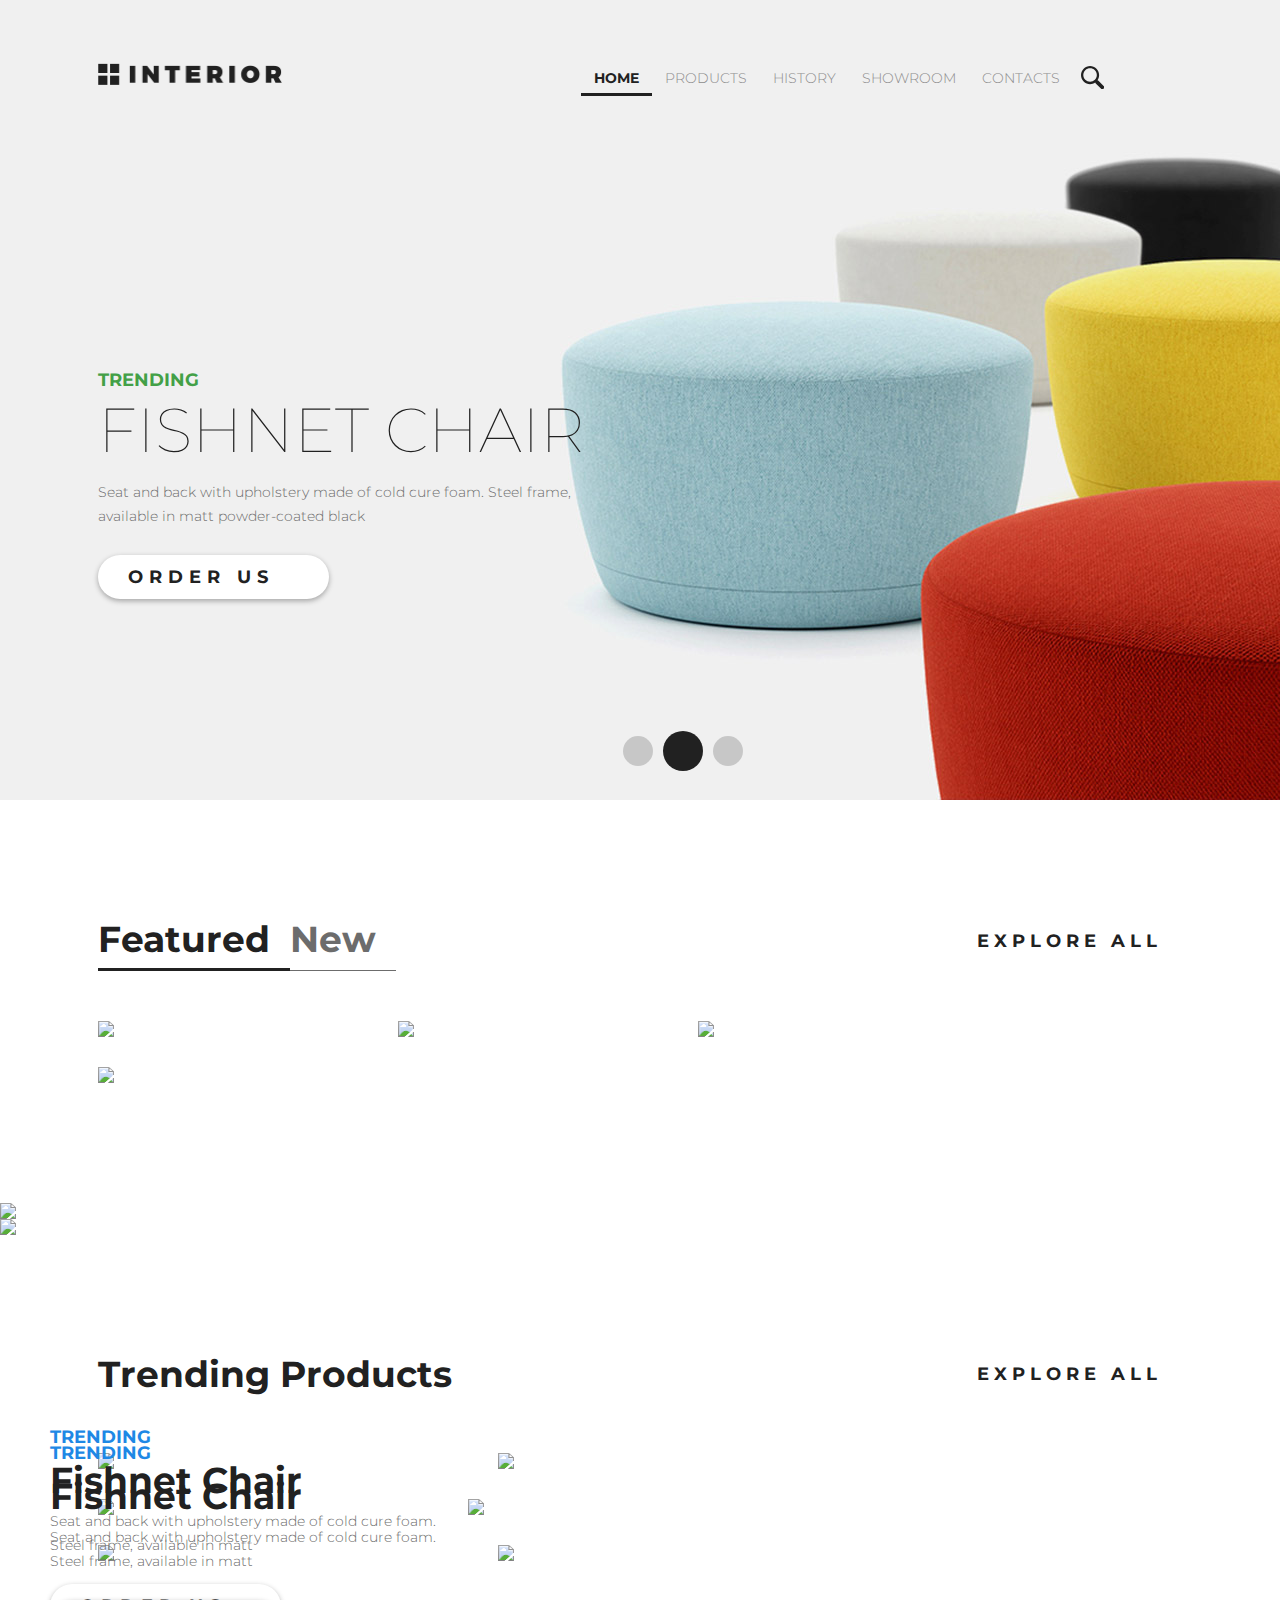
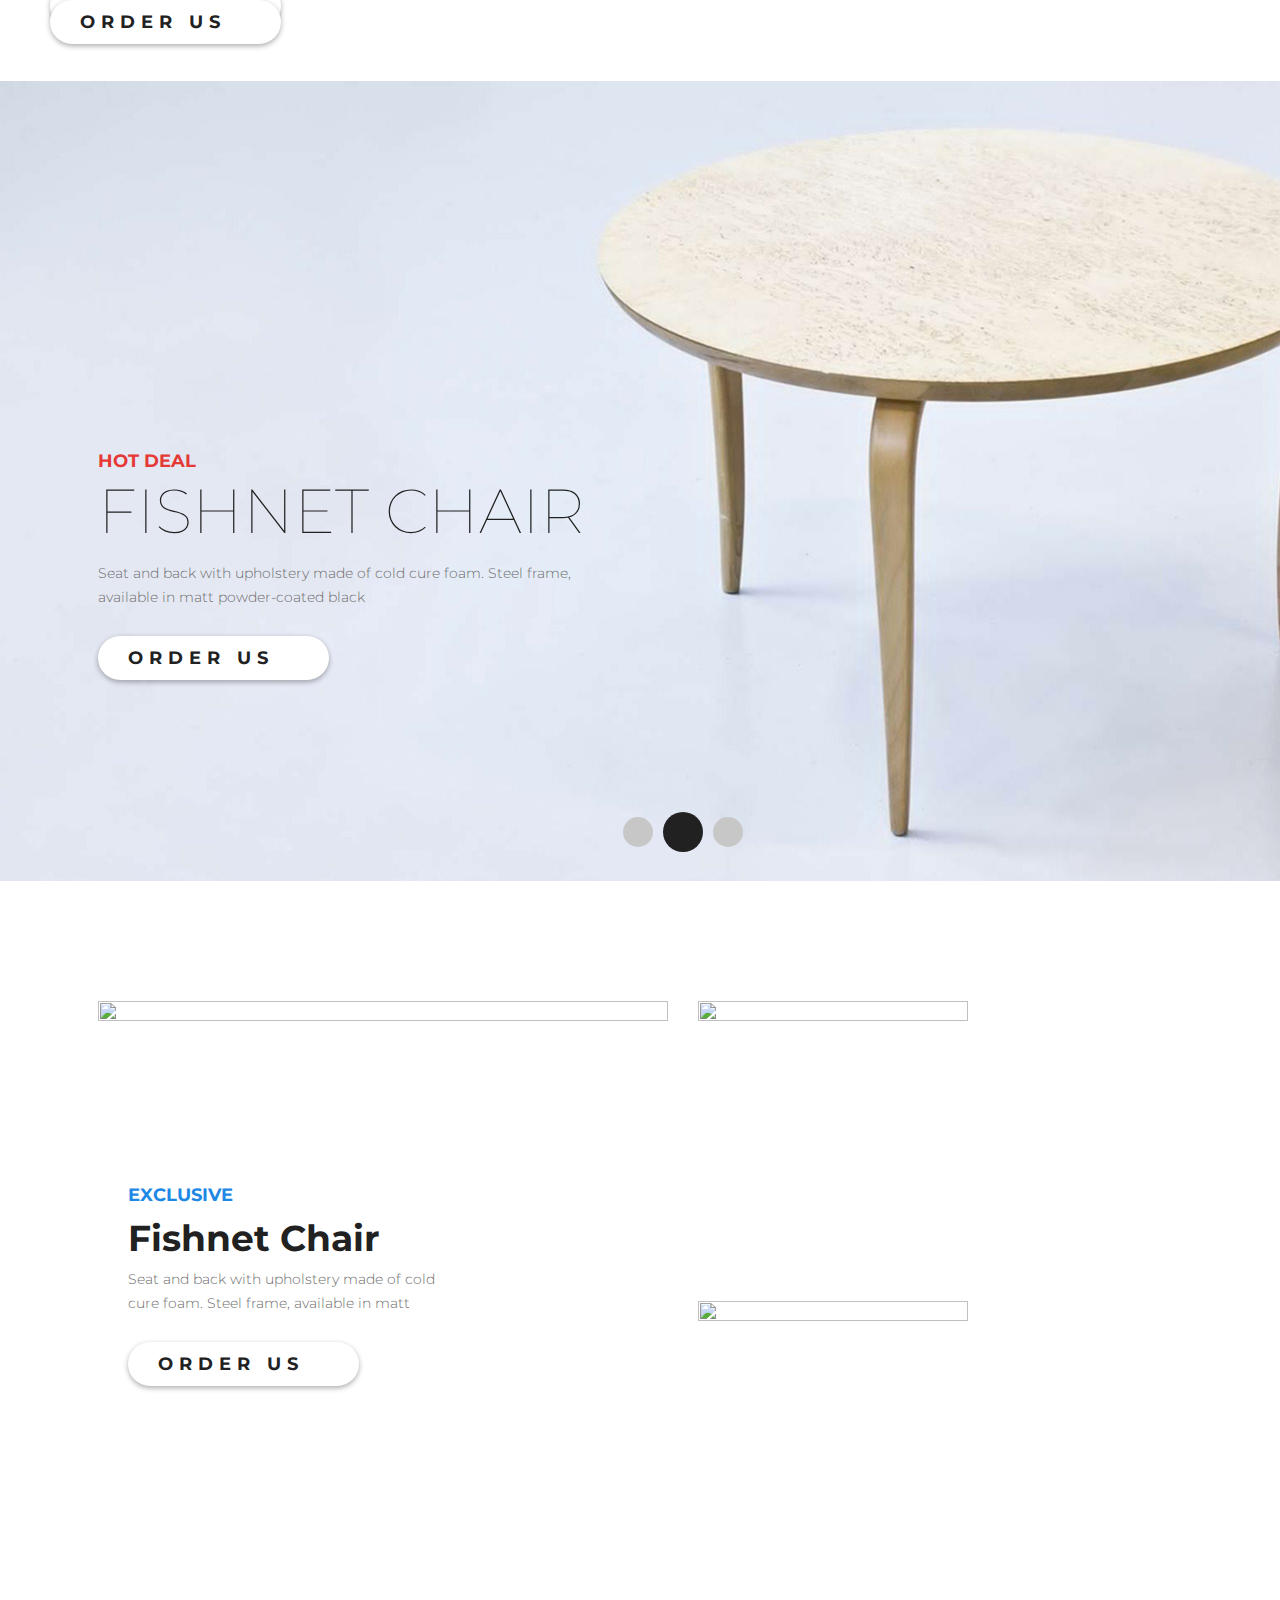
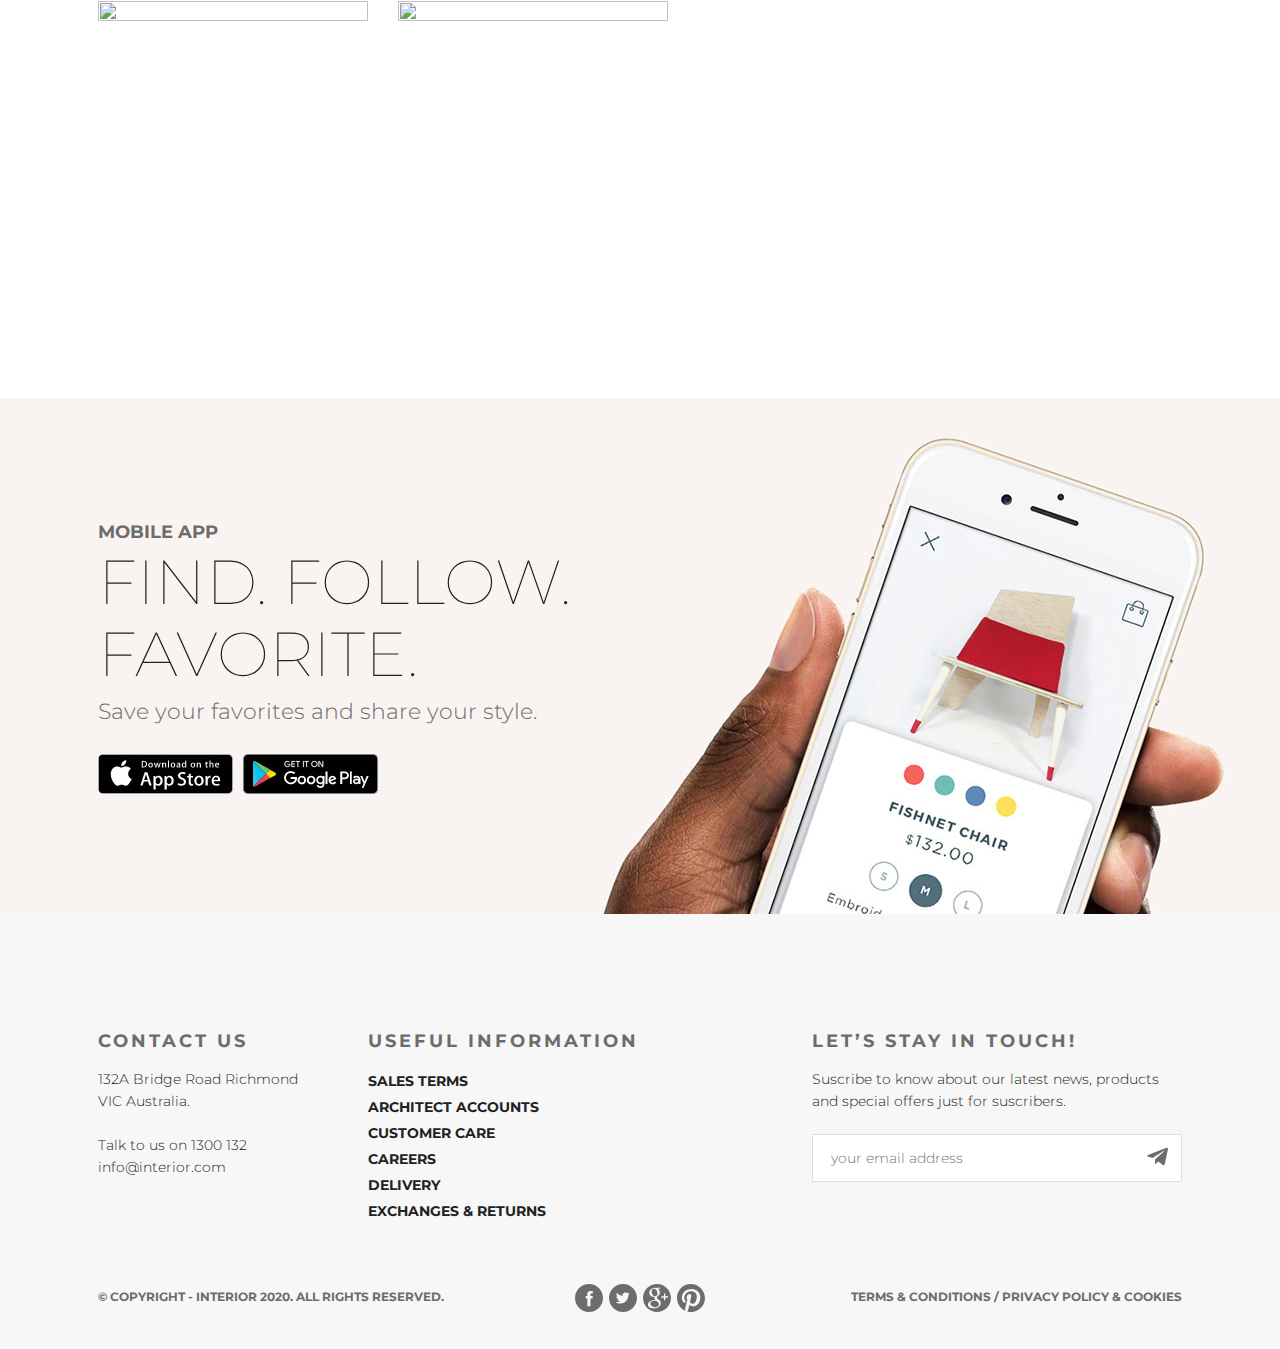
==== commit 48dbf8de: "HTML провалидирован, CSS автопрефексирован и минифицирован =)" ====
--- a/index.html
+++ b/index.html
@@ -1,26 +1,28 @@
 <!DOCTYPE html>
 <html lang="ru">
+
 <head>
   <meta charset="UTF-8">
   <meta name="viewport" content="width=device-width, initial-scale=1.0">
   <title>Interior</title>
   <link href="https://fonts.googleapis.com/css2?family=Montserrat:wght@100;300;700&display=swap" rel="stylesheet">
   <link rel="stylesheet" href="css/normalize.css">
-  <link rel="stylesheet" href="css/style.css">
+  <link rel="stylesheet" href="css/style.min.css">
 </head>
+
 <body class="index-page">
   <header class="page-header">
     <div class="container padding-site">
       <a class="page-header__logo">
         <img src="img/logo.png" width="184" height="21" alt="Логотип Interior">
       </a>
-      <nav class="page-header__main-nav main-nav">
+      <nav class="page-header__main-nav main-nav" id="main-nav">
         <ul class="main-menu">
           <li class="main-menu__item main-menu__item_current">
             <a class="main-menu__link">Home</a>
           </li>
           <li class="main-menu__item">
-            <a class="main-menu__link" href="catalog.html" >Products</a>
+            <a class="main-menu__link" href="catalog.html">Products</a>
           </li>
           <li class="main-menu__item">
             <a class="main-menu__link" href="#">History</a>
@@ -33,9 +35,10 @@
           </li>
           <li class="main-menu__item main-menu__item_search">
             <a class="main-menu__link" href="#">
-              <span class="visually-hidden">Поиск по сайту</span>
+              <span class="visually-hidden">Site search</span>
               <svg xmlns="http://www.w3.org/2000/svg" width="23" height="23" viewBox="0 0 30 30">
-                <path fill="#212121" d="M20.194 3.46c-4.613-4.613-12.121-4.613-16.734 0-4.612 4.614-4.612 12.121 0 16.735 4.108 4.107 10.506 4.547 15.116 1.34.097.459.319.897.676 1.254l6.718 6.718a2.498 2.498 0 003.535 0 2.496 2.496 0 000-3.535l-6.718-6.72a2.5 2.5 0 00-1.253-.674c3.209-4.611 2.769-11.008-1.34-15.118zm-2.121 14.614c-3.444 3.444-9.049 3.444-12.492 0-3.442-3.444-3.442-9.048 0-12.492 3.443-3.443 9.048-3.443 12.492 0 3.444 3.444 3.444 9.048 0 12.492z"/>
+                <path fill="#212121"
+                  d="M20.194 3.46c-4.613-4.613-12.121-4.613-16.734 0-4.612 4.614-4.612 12.121 0 16.735 4.108 4.107 10.506 4.547 15.116 1.34.097.459.319.897.676 1.254l6.718 6.718a2.498 2.498 0 003.535 0 2.496 2.496 0 000-3.535l-6.718-6.72a2.5 2.5 0 00-1.253-.674c3.209-4.611 2.769-11.008-1.34-15.118zm-2.121 14.614c-3.444 3.444-9.049 3.444-12.492 0-3.442-3.444-3.442-9.048 0-12.492 3.443-3.443 9.048-3.443 12.492 0 3.444 3.444 3.444 9.048 0 12.492z" />
               </svg>
             </a>
           </li>
@@ -56,20 +59,8 @@
             <div class="text-content">
               <h3 class="text-content__title">Fishnet Chair</h3>
               <p class="text-content__tag">Trending</p>
-              <p class="text-content__description">Seat and back with upholstery made of cold cure foam. Steel frame, available in matt powder-coated black
-                <!-- or highly polished chrome. -->
-              </p>
-                <a class="button" href="#">Order Us</a>
-            </div>
-          </li>
-          <li class="slider__slide">
-            <p class="slider__img">
-              <img src="img/slider-img2.jpg" width="1366" height="800" alt="Fishnet Chair">
-            </p>
-            <div class="text-content">
-              <h3 class="text-content__title">Fishnet Chair</h3>
-              <p class="text-content__tag">Trending</p>
-              <p class="text-content__description">Seat and back with upholstery made of cold cure foam. Steel frame, available in matt powder-coated black
+              <p class="text-content__description">Seat and back with upholstery made of cold cure foam. Steel frame,
+                available in matt powder-coated black
                 <!-- or highly polished chrome. -->
               </p>
               <a class="button" href="#">Order Us</a>
@@ -77,17 +68,32 @@
           </li>
           <li class="slider__slide">
             <p class="slider__img">
-              <img src="img/slider-img3.jpg" width="1366" height="800" alt="Fishnet Chair">
+              <img src="img/slider-img2.jpg" width="1366" height="800" alt="Fishnet Chair">
             </p>
             <div class="text-content">
               <h3 class="text-content__title">Fishnet Chair</h3>
               <p class="text-content__tag">Trending</p>
-              <p class="text-content__description">Seat and back with upholstery made of cold cure foam. Steel frame, available in matt powder-coated black
+              <p class="text-content__description">Seat and back with upholstery made of cold cure foam. Steel frame,
+                available in matt powder-coated black
                 <!-- or highly polished chrome. -->
               </p>
               <a class="button" href="#">Order Us</a>
             </div>
-          </li> 
+          </li>
+          <li class="slider__slide">
+            <p class="slider__img">
+              <img src="img/slider-img3.jpg" width="1366" height="800" alt="Fishnet Chair">
+            </p>
+            <div class="text-content">
+              <h3 class="text-content__title">Fishnet Chair</h3>
+              <p class="text-content__tag">Trending</p>
+              <p class="text-content__description">Seat and back with upholstery made of cold cure foam. Steel frame,
+                available in matt powder-coated black
+                <!-- or highly polished chrome. -->
+              </p>
+              <a class="button" href="#">Order Us</a>
+            </div>
+          </li>
         </ul>
         <ul class="slider-controll">
           <li class="slider-controll__item">
@@ -125,10 +131,10 @@
             <p class="hover-content__description">Seat and back with upholstery made of cold cure foam
               <!-- . Steel frame, available in matt powder-coated black
                or highly polished chrome. -->
-              </p>
-              <a class="button hover-content__button" href="#">
-                <span class="visually-hidden">Посмотреть подробнее</span>
-              </a>
+            </p>
+            <a class="button hover-content__button" href="product-details.html">
+              <span class="visually-hidden">Посмотреть подробнее</span>
+            </a>
           </div>
           <p class="tab-content__img">
             <img src="img/product-1.jpg" width="270" height="270" alt="Fishnet Chair">
@@ -138,9 +144,9 @@
           <div class="tab-content__hover-content hover-content">
             <h3 class="hover-content__title">Fishnet Chair</h3>
             <p class="hover-content__description">Seat and back with upholstery made of cold cure foam</p>
-              <a class="button hover-content__button" href="#">
-                <span class="visually-hidden">Посмотреть подробнее</span>
-              </a>
+            <a class="button hover-content__button" href="product-details.html">
+              <span class="visually-hidden">Посмотреть подробнее</span>
+            </a>
           </div>
           <p class="tab-content__img">
             <img src="img/product-2.jpg" width="270" height="270" alt="Fishnet Chair">
@@ -150,9 +156,9 @@
           <div class="tab-content__hover-content hover-content">
             <h3 class="hover-content__title">Fishnet Chair</h3>
             <p class="hover-content__description">Seat and back with upholstery made of cold cure foam</p>
-              <a class="button hover-content__button" href="#">
-                <span class="visually-hidden">Посмотреть подробнее</span>
-              </a>
+            <a class="button hover-content__button" href="product-details.html">
+              <span class="visually-hidden">Посмотреть подробнее</span>
+            </a>
           </div>
           <p class="tab-content__img">
             <img src="img/product-3.jpg" width="270" height="270" alt="Fishnet Chair">
@@ -162,9 +168,9 @@
           <div class="tab-content__hover-content hover-content">
             <h3 class="hover-content__title">Fishnet Chair</h3>
             <p class="hover-content__description">Seat and back with upholstery made of cold cure foam</p>
-              <a class="button hover-content__button" href="#">
-                <span class="visually-hidden">Посмотреть подробнее</span>
-              </a>
+            <a class="button hover-content__button" href="product-details.html">
+              <span class="visually-hidden">Посмотреть подробнее</span>
+            </a>
           </div>
           <p class="tab-content__img">
             <img src="img/product-4.jpg" width="270" height="270" alt="Fishnet Chair">
@@ -180,10 +186,11 @@
           <div class="text-content">
             <h3 class="text-content__title">Fishnet Chair</h3>
             <p class="text-content__tag">Trending</p>
-            <p class="text-content__description">Seat and back with upholstery made of cold cure foam. Steel frame, available in matt
+            <p class="text-content__description">Seat and back with upholstery made of cold cure foam. Steel frame,
+              available in matt
               <!-- powder-coated black or highly polished chrome. -->
             </p>
-              <a class="button" href="#">Order Us</a>
+            <a class="button" href="#">Order Us</a>
           </div>
           <p class="promo_products__img">
             <img src="img/promo-img1.jpg" width="683" height="683" alt="Fishnet Chair">
@@ -193,10 +200,11 @@
           <div class="text-content">
             <h3 class="text-content__title">Fishnet Chair</h3>
             <p class="text-content__tag">Trending</p>
-            <p class="text-content__description">Seat and back with upholstery made of cold cure foam. Steel frame, available in matt
+            <p class="text-content__description">Seat and back with upholstery made of cold cure foam. Steel frame,
+              available in matt
               <!-- powder-coated black or highly polished chrome. -->
             </p>
-              <a class="button" href="#">Order Us</a>
+            <a class="button" href="#">Order Us</a>
           </div>
           <p class="promo_products__img">
             <img src="img/promo-img2.jpg" width="683" height="683" alt="Fishnet Chair">
@@ -213,43 +221,43 @@
       <ul class="trending-products__list">
         <li class="trending-products__item">
           <p class="trending-products__img">
-            <a href="#">
+            <a href="product-details.html">
               <img src="img/product-11.jpg" width="370" height="370" alt="Trending Products">
             </a>
           </p>
         </li>
         <li class="trending-products__item">
           <p class="trending-products__img">
-            <a href="#">
-              <img src="img/product-21.jpg"  width="370" height="370" alt="Trending Products">
-            </a>
-          </p>
-        </li>
-        <li class="trending-products__item">
-          <p class="trending-products__img">
-            <a href="#" >
-              <img src="img/product-31.jpg"  width="370" height="370" alt="Trending Products">
-            </a>
-          </p>
-        </li>
-        <li class="trending-products__item">
-          <p class="trending-products__img">
-            <a href="#">
-              <img src="img/product-41.jpg"  width="370" height="370" alt="Trending Products">
-            </a>
-          </p>
-        </li>
-        <li class="trending-products__item">
-          <p class="trending-products__img">
-            <a href="#">
-              <img src="img/product-5.jpg"  width="370" height="370" alt="Trending Products">
-            </a>
-          </p>
-        </li>
-        <li class="trending-products__item">
-          <p class="trending-products__img">
-            <a href="#">
-              <img src="img/product-6.jpg"  width="370" height="370" alt="Trending Products">
+            <a href="product-details.html">
+              <img src="img/product-21.jpg" width="370" height="370" alt="Trending Products">
+            </a>
+          </p>
+        </li>
+        <li class="trending-products__item">
+          <p class="trending-products__img">
+            <a href="product-details.html">
+              <img src="img/product-31.jpg" width="370" height="370" alt="Trending Products">
+            </a>
+          </p>
+        </li>
+        <li class="trending-products__item">
+          <p class="trending-products__img">
+            <a href="product-details.html">
+              <img src="img/product-41.jpg" width="370" height="370" alt="Trending Products">
+            </a>
+          </p>
+        </li>
+        <li class="trending-products__item">
+          <p class="trending-products__img">
+            <a href="product-details.html">
+              <img src="img/product-5.jpg" width="370" height="370" alt="Trending Products">
+            </a>
+          </p>
+        </li>
+        <li class="trending-products__item">
+          <p class="trending-products__img">
+            <a href="product-details.html">
+              <img src="img/product-6.jpg" width="370" height="370" alt="Trending Products">
             </a>
           </p>
         </li>
@@ -266,10 +274,11 @@
           <div class="text-content">
             <h3 class="text-content__title">Fishnet Chair</h3>
             <p class="text-content__tag">Hot deal</p>
-            <p class="text-content__description">Seat and back with upholstery made of cold cure foam. Steel frame, available in matt powder-coated black
+            <p class="text-content__description">Seat and back with upholstery made of cold cure foam. Steel frame,
+              available in matt powder-coated black
               <!-- or highly polished chrome. -->
             </p>
-              <a class="button" href="#">Order Us</a>
+            <a class="button" href="#">Order Us</a>
           </div>
         </li>
         <li class="slider__slide">
@@ -279,7 +288,8 @@
           <div class="text-content">
             <h3 class="text-content__title">Fishnet Chair</h3>
             <p class="text-content__tag">Hot deal</p>
-            <p class="text-content__description">Seat and back with upholstery made of cold cure foam. Steel frame, available in matt powder-coated black
+            <p class="text-content__description">Seat and back with upholstery made of cold cure foam. Steel frame,
+              available in matt powder-coated black
               <!-- or highly polished chrome. -->
             </p>
             <a class="button" href="#">Order Us</a>
@@ -292,12 +302,13 @@
           <div class="text-content">
             <h3 class="text-content__title">Fishnet Chair</h3>
             <p class="text-content__tag">Hot deal</p>
-            <p class="text-content__description">Seat and back with upholstery made of cold cure foam. Steel frame, available in matt powder-coated black
+            <p class="text-content__description">Seat and back with upholstery made of cold cure foam. Steel frame,
+              available in matt powder-coated black
               <!-- or highly polished chrome. -->
             </p>
             <a class="button" href="#">Order Us</a>
           </div>
-        </li> 
+        </li>
       </ul>
       <ul class="slider-controll">
         <li class="slider-controll__item">
@@ -316,77 +327,78 @@
           </button>
         </li>
       </ul>
-      </section>
-
-      <section class="exclusive-products container padding-site">
-        <h2 class="visually-hidden">Эксклюзивные товары</h2>
-        <ul class="exclusive-products__list">
-          <li class="exclusive-products__item">
-            <div class="exclusive-products__text-content text-content">
-              <h3 class="text-content__title">Fishnet Chair</h3>
-              <p class="text-content__tag">exclusive</p>
-              <p class="text-content__description">Seat and back with upholstery made of cold cure foam. Steel frame, available in matt
-                <!-- powder-coated black or highly polished chrome. -->
-              </p>
-              <a class="button" href="#">Order Us</a>
-            </div>
+    </section>
+
+    <section class="exclusive-products container padding-site">
+      <h2 class="visually-hidden">Эксклюзивные товары</h2>
+      <ul class="exclusive-products__list">
+        <li class="exclusive-products__item">
+          <div class="exclusive-products__text-content text-content">
+            <h3 class="text-content__title">Fishnet Chair</h3>
+            <p class="text-content__tag">exclusive</p>
+            <p class="text-content__description">Seat and back with upholstery made of cold cure foam. Steel frame,
+              available in matt
+              <!-- powder-coated black or highly polished chrome. -->
+            </p>
+            <a class="button" href="#">Order Us</a>
+          </div>
+          <p class="exclusive-products__img">
+            <img src="img/product-1-lg.jpg" width="570" height="570" alt="">
+          </p>
+        </li>
+        <li class="exclusive-products__item">
+          <a href="product-details.html">
             <p class="exclusive-products__img">
-              <img src="img/product-1-lg.jpg" width="570" height="570" alt="">
-            </p>
-          </li>
-          <li class="exclusive-products__item">
-            <a href="#">
-              <p class="exclusive-products__img">
-                <img src="img/product-2-sm.jpg" width="270" height="270" alt="">
-              </p>
-            </a>
-          </li>
-          <li class="exclusive-products__item">
-            <a href="#">
-              <p class="exclusive-products__img">
-                <img src="img/product-3-sm.jpg" width="270" height="270" alt="">
-              </p>
-            </a>
-          </li>
-          <li class="exclusive-products__item">
-            <a href="#">
-              <p class="exclusive-products__img">
-                <img src="img/product-4-sm.jpg" width="270" height="270" alt="">
-              </p>
-            </a>
-          </li>
-          <li class="exclusive-products__item">
-            <a href="#">
-              <p class="exclusive-products__img">
-                <img src="img/product-5-sm.jpg" width="270" height="270" alt="">
-              </p>
-            </a>
-          </li>
-        </ul>
-      </section>
-
-      <section class="mobile-app">
-        <h2 class="visually-hidden">Мобильное приложение Interior</h2>
-        <div class="container padding-site">
-          <div class="mobile-app__text-content text-content">
-            <h3 class="text-content__title">Find. Follow. Favorite.
-              <!-- Discover brands on the go. -->
-            </h3>
-            <p class="text-content__tag">mobile app</p>
-            <p class="text-content__description">Save your favorites and share your style.</p>
-          </div>
-          <div class="mobile-app__button-wrapper">
-            <a class="mobile-app__button mobile-app__button_appstore" href="#">
-              <span class="visually-hidden">Download on the AppStore</span>
-            </a>
-            <a class="mobile-app__button mobile-app__button_googleplay" href="#">
-              <span class="visually-hidden">Get it on Google Play</span>
-            </a>
-          </div>
+              <img src="img/product-2-sm.jpg" width="270" height="270" alt="">
+            </p>
+          </a>
+        </li>
+        <li class="exclusive-products__item">
+          <a href="product-details.html">
+            <p class="exclusive-products__img">
+              <img src="img/product-3-sm.jpg" width="270" height="270" alt="">
+            </p>
+          </a>
+        </li>
+        <li class="exclusive-products__item">
+          <a href="product-details.html">
+            <p class="exclusive-products__img">
+              <img src="img/product-4-sm.jpg" width="270" height="270" alt="">
+            </p>
+          </a>
+        </li>
+        <li class="exclusive-products__item">
+          <a href="product-details.html">
+            <p class="exclusive-products__img">
+              <img src="img/product-5-sm.jpg" width="270" height="270" alt="">
+            </p>
+          </a>
+        </li>
+      </ul>
+    </section>
+
+    <section class="mobile-app">
+      <h2 class="visually-hidden">Мобильное приложение Interior</h2>
+      <div class="container padding-site">
+        <div class="mobile-app__text-content text-content">
+          <h3 class="text-content__title">Find. Follow. Favorite.
+            <!-- Discover brands on the go. -->
+          </h3>
+          <p class="text-content__tag">mobile app</p>
+          <p class="text-content__description">Save your favorites and share your style.</p>
         </div>
-      </section>
-    </main>
-    <footer class="page-footer">
+        <div class="mobile-app__button-wrapper">
+          <a class="mobile-app__button mobile-app__button_appstore" href="#">
+            <span class="visually-hidden">Download on the AppStore</span>
+          </a>
+          <a class="mobile-app__button mobile-app__button_googleplay" href="#">
+            <span class="visually-hidden">Get it on Google Play</span>
+          </a>
+        </div>
+      </div>
+    </section>
+  </main>
+  <footer class="page-footer">
     <div class="container padding-site">
       <div class="page-footer__top">
         <div class="page-footer__contacts">
@@ -407,15 +419,18 @@
         </div>
         <div class="page-footer__subscribe footer-subscribe">
           <h2 class="page-footer__title">Let’s Stay in Touch!</h2>
-          <p class="page-footer__text">Suscribe to know about our latest news, products and special offers just for suscribers.</p>
+          <p class="page-footer__text">Suscribe to know about our latest news, products and special offers just for
+            suscribers.</p>
           <form class="page-footer__subscribe-form subscribe-form" action="https://echo.htmlacademy.ru" method="post">
             <p class="subscribe-form__item">
               <label class="visually-hidden" for="subscribe-form-email">Email:</label>
-              <input class="subscribe-form__input" id="subscribe-form-email" type="email" name="email" value="" placeholder="your email address">
+              <input class="subscribe-form__input" id="subscribe-form-email" type="email" name="email" value=""
+                placeholder="your email address">
               <button class="subscribe-form__button" type="submit">
                 <span class="visually-hidden">Подписаться на рассылку</span>
                 <svg xmlns="http://www.w3.org/2000/svg" width="21" height="21" viewBox="0 0 24 24">
-                  <path fill="#6c6c6c" d="M9.417 15.181l-.397 5.584c.568 0 .814-.244 1.109-.537l2.663-2.545 5.518 4.041c1.012.564 1.725.267 1.998-.931L23.93 3.821l.001-.001c.321-1.496-.541-2.081-1.527-1.714l-21.29 8.151c-1.453.564-1.431 1.374-.247 1.741l5.443 1.693L18.953 5.78c.595-.394 1.136-.176.691.218z"/>
+                  <path fill="#6c6c6c"
+                    d="M9.417 15.181l-.397 5.584c.568 0 .814-.244 1.109-.537l2.663-2.545 5.518 4.041c1.012.564 1.725.267 1.998-.931L23.93 3.821l.001-.001c.321-1.496-.541-2.081-1.527-1.714l-21.29 8.151c-1.453.564-1.431 1.374-.247 1.741l5.443 1.693L18.953 5.78c.595-.394 1.136-.176.691.218z" />
                 </svg>
               </button>
             </p>
@@ -429,7 +444,8 @@
             <a href="#" class="page-footer__social-link">
               <span class="visually-hidden">Facebook</span>
               <svg xmlns="http://www.w3.org/2000/svg" width="28" height="28" viewBox="0 0 48 48" fill="none">
-                <path fill="#6c6c6c" fill-rule="evenodd" clip-rule="evenodd" d="M24 0C10.745 0 0 10.745 0 24s10.745 24 24 24 24-10.745 24-24S37.255 0 24 0zm2.502 25.054v13.058h-5.403V25.054H18.4v-4.5h2.7v-2.701c0-3.671 1.523-5.854 5.853-5.854h3.605v4.5h-2.253c-1.686 0-1.797.629-1.797 1.802l-.006 2.253h4.082l-.478 4.5h-3.604z"/>
+                <path fill="#6c6c6c" fill-rule="evenodd" clip-rule="evenodd"
+                  d="M24 0C10.745 0 0 10.745 0 24s10.745 24 24 24 24-10.745 24-24S37.255 0 24 0zm2.502 25.054v13.058h-5.403V25.054H18.4v-4.5h2.7v-2.701c0-3.671 1.523-5.854 5.853-5.854h3.605v4.5h-2.253c-1.686 0-1.797.629-1.797 1.802l-.006 2.253h4.082l-.478 4.5h-3.604z" />
               </svg>
             </a>
           </li>
@@ -437,7 +453,8 @@
             <a href="#" class="page-footer__social-link">
               <span class="visually-hidden">Twitter</span>
               <svg xmlns="http://www.w3.org/2000/svg" width="28" height="28" viewBox="0 0 48 48" fill="none">
-                <path fill="#6c6c6c" fill-rule="evenodd" clip-rule="evenodd" d="M24 0C10.745 0 0 10.745 0 24s10.745 24 24 24 24-10.745 24-24S37.255 0 24 0zm-.668 20.338l-.05-.83c-.152-2.153 1.174-4.119 3.273-4.881.772-.272 2.081-.306 2.938-.068.335.101.973.44 1.427.745l.822.56.907-.288c.503-.153 1.175-.407 1.477-.577.285-.152.537-.237.537-.186 0 .288-.621 1.271-1.141 1.813-.706.763-.504.83.923.322.856-.288.873-.288.705.034-.1.17-.621.763-1.175 1.305-.94.932-.99 1.034-.99 1.814 0 1.203-.571 3.711-1.142 5.084-1.058 2.576-3.324 5.237-5.59 6.576-3.19 1.881-7.437 2.356-11.013 1.254-1.192-.373-3.24-1.322-3.24-1.491 0-.051.621-.119 1.377-.136a9.452 9.452 0 004.499-1.254l.906-.542-1.04-.356c-1.478-.509-2.804-1.678-3.14-2.78-.1-.356-.067-.373.873-.373l.974-.017-.823-.39c-.974-.49-1.863-1.321-2.3-2.169-.319-.61-.722-2.152-.604-2.27.033-.052.386.05.789.186 1.158.423 1.31.322.638-.39-1.26-1.288-1.645-3.203-1.041-5.017l.285-.813 1.108 1.101c2.267 2.22 4.936 3.543 7.991 3.932l.84.102z"/>
+                <path fill="#6c6c6c" fill-rule="evenodd" clip-rule="evenodd"
+                  d="M24 0C10.745 0 0 10.745 0 24s10.745 24 24 24 24-10.745 24-24S37.255 0 24 0zm-.668 20.338l-.05-.83c-.152-2.153 1.174-4.119 3.273-4.881.772-.272 2.081-.306 2.938-.068.335.101.973.44 1.427.745l.822.56.907-.288c.503-.153 1.175-.407 1.477-.577.285-.152.537-.237.537-.186 0 .288-.621 1.271-1.141 1.813-.706.763-.504.83.923.322.856-.288.873-.288.705.034-.1.17-.621.763-1.175 1.305-.94.932-.99 1.034-.99 1.814 0 1.203-.571 3.711-1.142 5.084-1.058 2.576-3.324 5.237-5.59 6.576-3.19 1.881-7.437 2.356-11.013 1.254-1.192-.373-3.24-1.322-3.24-1.491 0-.051.621-.119 1.377-.136a9.452 9.452 0 004.499-1.254l.906-.542-1.04-.356c-1.478-.509-2.804-1.678-3.14-2.78-.1-.356-.067-.373.873-.373l.974-.017-.823-.39c-.974-.49-1.863-1.321-2.3-2.169-.319-.61-.722-2.152-.604-2.27.033-.052.386.05.789.186 1.158.423 1.31.322.638-.39-1.26-1.288-1.645-3.203-1.041-5.017l.285-.813 1.108 1.101c2.267 2.22 4.936 3.543 7.991 3.932l.84.102z" />
               </svg>
             </a>
           </li>
@@ -445,8 +462,10 @@
             <a href="#" class="page-footer__social-link">
               <span class="visually-hidden">Google plus</span>
               <svg xmlns="http://www.w3.org/2000/svg" width="28" height="28" viewBox="0 0 98 98">
-                <path fill="#6c6c6c" d="M50.729 33.67c0-6.775-4.039-17.311-11.826-17.311-2.448 0-5.071 1.222-6.577 3.105-1.598 1.979-2.062 4.511-2.062 6.965 0 6.3 3.658 16.741 11.736 16.741 2.345 0 4.872-1.123 6.382-2.63 2.159-2.171 2.347-5.175 2.347-6.87zM45.657 58.414c-.748-.094-1.218-.094-2.156-.094-.847 0-5.918.185-9.859 1.511-2.064.748-8.071 3.008-8.071 9.687 0 6.682 6.478 11.485 16.522 11.485 9.015 0 13.804-4.338 13.804-10.163-.001-4.813-3.099-7.344-10.24-12.426z"/>
-                <path fill="#6c6c6c" d="M48.875 0C21.882 0 0 21.882 0 48.875S21.882 97.75 48.875 97.75 97.75 75.868 97.75 48.875 75.868 0 48.875 0zM37.489 84.945c-13.616 0-20.184-6.488-20.184-13.455 0-3.385 1.687-8.18 7.227-11.475 5.818-3.576 13.709-4.043 17.936-4.334-1.319-1.692-2.816-3.479-2.816-6.395 0-1.597.47-2.539.934-3.669-1.034.096-2.062.188-3.002.188-9.948 0-15.581-7.438-15.581-14.775 0-4.322 1.969-9.124 6.005-12.605 5.354-4.422 12.67-5.622 17.744-5.622H64.25l-6.105 3.836h-5.816c2.158 1.786 6.658 5.549 6.658 12.703 0 6.957-3.938 10.259-7.879 13.36-1.223 1.221-2.632 2.538-2.632 4.611 0 2.065 1.41 3.193 2.44 4.047l3.383 2.628c4.132 3.479 7.888 6.679 7.886 13.177-.001 8.847-8.55 17.78-24.696 17.78zm40.516-37.22v9.464h-4.646v-9.464h-9.393v-4.697h9.393v-9.406h4.646v9.406h9.438v4.697h-9.438z"/>
+                <path fill="#6c6c6c"
+                  d="M50.729 33.67c0-6.775-4.039-17.311-11.826-17.311-2.448 0-5.071 1.222-6.577 3.105-1.598 1.979-2.062 4.511-2.062 6.965 0 6.3 3.658 16.741 11.736 16.741 2.345 0 4.872-1.123 6.382-2.63 2.159-2.171 2.347-5.175 2.347-6.87zM45.657 58.414c-.748-.094-1.218-.094-2.156-.094-.847 0-5.918.185-9.859 1.511-2.064.748-8.071 3.008-8.071 9.687 0 6.682 6.478 11.485 16.522 11.485 9.015 0 13.804-4.338 13.804-10.163-.001-4.813-3.099-7.344-10.24-12.426z" />
+                <path fill="#6c6c6c"
+                  d="M48.875 0C21.882 0 0 21.882 0 48.875S21.882 97.75 48.875 97.75 97.75 75.868 97.75 48.875 75.868 0 48.875 0zM37.489 84.945c-13.616 0-20.184-6.488-20.184-13.455 0-3.385 1.687-8.18 7.227-11.475 5.818-3.576 13.709-4.043 17.936-4.334-1.319-1.692-2.816-3.479-2.816-6.395 0-1.597.47-2.539.934-3.669-1.034.096-2.062.188-3.002.188-9.948 0-15.581-7.438-15.581-14.775 0-4.322 1.969-9.124 6.005-12.605 5.354-4.422 12.67-5.622 17.744-5.622H64.25l-6.105 3.836h-5.816c2.158 1.786 6.658 5.549 6.658 12.703 0 6.957-3.938 10.259-7.879 13.36-1.223 1.221-2.632 2.538-2.632 4.611 0 2.065 1.41 3.193 2.44 4.047l3.383 2.628c4.132 3.479 7.888 6.679 7.886 13.177-.001 8.847-8.55 17.78-24.696 17.78zm40.516-37.22v9.464h-4.646v-9.464h-9.393v-4.697h9.393v-9.406h4.646v9.406h9.438v4.697h-9.438z" />
               </svg>
             </a>
           </li>
@@ -454,14 +473,16 @@
             <a href="#" class="page-footer__social-link">
               <span class="visually-hidden">Pinterest</span>
               <svg width="28" height="28" viewBox="0 0 20 20" xmlns="http://www.w3.org/2000/svg">
-                <path fill="#6c6c6c" fill-rule="evenodd" d="M9.876 0C4.399 0 0 4.435 0 9.959c0 4.1 2.407 7.53 5.893 9.12 0-1.867-.013-1.626 1.41-7.699-.782-1.578-.174-4.183 1.577-4.183 2.43 0 .779 3.603.498 5.02-.249 1.088.581 1.925 1.577 1.925 1.909 0 3.153-2.427 3.153-5.271 0-2.176-1.493-3.767-4.066-3.767-4.575 0-5.735 5.096-4.149 6.695.399.604 0 .632 0 1.423-.277.836-2.49-.38-2.49-3.514 0-2.846 2.324-6.193 7.054-6.193 3.734 0 6.224 2.761 6.224 5.69 0 3.933-2.158 6.779-5.311 6.779-1.079 0-2.075-.586-2.407-1.256-.603 2.346-.725 3.535-1.66 4.854.913.25 1.826.418 2.822.418C15.602 20 20 15.565 20 10.042 19.752 4.435 15.353 0 9.876 0"/>
+                <path fill="#6c6c6c" fill-rule="evenodd"
+                  d="M9.876 0C4.399 0 0 4.435 0 9.959c0 4.1 2.407 7.53 5.893 9.12 0-1.867-.013-1.626 1.41-7.699-.782-1.578-.174-4.183 1.577-4.183 2.43 0 .779 3.603.498 5.02-.249 1.088.581 1.925 1.577 1.925 1.909 0 3.153-2.427 3.153-5.271 0-2.176-1.493-3.767-4.066-3.767-4.575 0-5.735 5.096-4.149 6.695.399.604 0 .632 0 1.423-.277.836-2.49-.38-2.49-3.514 0-2.846 2.324-6.193 7.054-6.193 3.734 0 6.224 2.761 6.224 5.69 0 3.933-2.158 6.779-5.311 6.779-1.079 0-2.075-.586-2.407-1.256-.603 2.346-.725 3.535-1.66 4.854.913.25 1.826.418 2.822.418C15.602 20 20 15.565 20 10.042 19.752 4.435 15.353 0 9.876 0" />
               </svg>
             </a>
           </li>
         </ul>
-        <p class="page-footer__docs"><a href="#">Terms &amp; Conditions</a> / <a href="#">Privacy policy &amp; Cookies</a></p>
+        <p class="page-footer__docs"><a href="#">Terms &amp; Conditions</a> / <a href="#">Privacy policy &amp;
+            Cookies</a></p>
       </div>
     </div>
   </footer>
-  </body>
+</body>
 </html>--- a/css/style.min.css
+++ b/css/style.min.css
@@ -0,0 +1 @@
+@font-face{font-family:gothamlight;src:url(../fonts/gothamlight-webfont.woff2) format('woff2'),url(../fonts/gothamlight-webfont.woff) format('woff');font-weight:300;font-style:normal}body{font-family:Montserrat,Arial,sans-serif;font-size:14px;line-height:24px;font-weight:300;color:#212121}a{text-decoration:none}img{max-width:100%;height:auto}.visually-hidden:not(:focus):not(:active),input[type=checkbox].visually-hidden,input[type=radio].visually-hidden{position:absolute;width:1px;height:1px;margin:-1px;padding:0;border:0;white-space:nowrap;-webkit-clip-path:inset(100%);clip-path:inset(100%);clip:rect(0,0,0,0);overflow:hidden}.container{max-width:1366px;margin:0 auto}.padding-site{padding:0 98px;-webkit-box-sizing:border-box;box-sizing:border-box}.button{position:relative;padding:10px 30px;padding-right:55px;font:inherit;font-size:18px;font-weight:700;letter-spacing:6px;color:#212121;text-transform:uppercase;background-color:#fff;border-radius:25px;-webkit-box-shadow:0 2px 4.85px .15px rgba(33,33,33,.35);box-shadow:0 2px 4.85px .15px rgba(33,33,33,.35)}.button::after{content:'';position:absolute;top:16px;right:30px;width:12px;height:12px;background-image:url(../img/arrow.svg);background-position:0 0;background-repeat:no-repeat}.button:focus,.button:hover{-webkit-box-shadow:0 2px 4.85px .15px rgba(33,33,33,.65);box-shadow:0 2px 4.85px .15px rgba(33,33,33,.65)}.button:active{-webkit-box-shadow:inset 0 2px 2px 0 rgba(33,33,33,.35);box-shadow:inset 0 2px 2px 0 rgba(33,33,33,.35)}.button_no-border{padding:10px 0;padding-right:20px;letter-spacing:5px;-webkit-box-shadow:none;box-shadow:none}.button_no-border::after{right:0}.button_no-border:active,.button_no-border:focus,.button_no-border:hover{color:#6c6c6c;border-radius:0;-webkit-box-shadow:none;box-shadow:none}.button_no-border:active,.button_no-border:focus,.button_no-border:hover::after{background-image:url(../img/arrow-hover.svg);background-position:0 0;background-repeat:no-repeat}.page-header{padding-top:63px;padding-bottom:15px;background-color:#f5f5f5}.index-page .page-header{position:absolute;top:0;left:0;right:0;margin:auto;z-index:1;background-color:transparent}.page-product-details .page-header{background-color:#fff;margin-bottom:10px}.page-header_sticky{position:fixed;padding-top:23px;background-color:#fff;-webkit-box-shadow:0 0 11.76px .24px rgba(0,0,0,.25);box-shadow:0 0 11.76px .24px rgba(0,0,0,.25)}.page-header .container{display:-webkit-box;display:-ms-flexbox;display:flex;-webkit-box-pack:justify;-ms-flex-pack:justify;justify-content:space-between}.page-header__main-nav{max-width:700px;margin-right:70px}.page-header__logo{-ms-flex-negative:0;flex-shrink:0;width:184px;height:21px}.main-menu{display:-webkit-box;display:-ms-flexbox;display:flex;-ms-flex-wrap:wrap;flex-wrap:wrap;margin:0;padding:0;list-style:none}.main-menu__link{display:inline-block;padding:3px 13px;color:#8c8c8c;text-transform:uppercase}.main-menu__link:active,.main-menu__link:focus,.main-menu__link:hover{color:#212121}.main-menu__item_current .main-menu__link{font-weight:700;color:#212121;border-bottom:3px solid #212121}.main-menu__item_search .main-menu__link{padding:0 8px;margin-top:3px}.main-menu__link:active path,.main-menu__link:focus path,.main-menu__link:hover path{fill:rgba(33,33,33,.65)}.theme_gray-1{background-color:#f0f0f0}.theme_gray-2{background-color:#eaeaea}.theme_gray-3{background-color:#e6e6e6;background-image:-webkit-gradient(linear,left top,right top,from(#e6e6e6),to(#ddd));background-image:-o-linear-gradient(left,#e6e6e6,#ddd);background-image:linear-gradient(to right,#e6e6e6,#ddd)}.page-title-wrapper{padding-top:142px;padding-bottom:36px;background-color:#f5f5f5}.page-title{font-size:62px;line-height:72px;font-weight:100;text-transform:capitalize}.popular-products{margin-bottom:110px}.text-content{position:absolute;display:-webkit-box;display:-ms-flexbox;display:flex;-webkit-box-orient:vertical;-webkit-box-direction:normal;-ms-flex-direction:column;flex-direction:column;-webkit-box-align:start;-ms-flex-align:start;align-items:flex-start;max-width:400px}.text-content__title{margin:0;font-size:36px;line-height:58px;font-weight:700}.text-content__tag{-webkit-box-ordinal-group:0;-ms-flex-order:-1;order:-1;margin:0;font-size:18px;line-height:28px;font-weight:700;color:#1e88e5;text-transform:uppercase}.text-content__price{margin:0;font-size:36px;line-height:48px;font-weight:300}.text-content__price-count{font-size:72px;line-height:72px}.text-content__description{margin:0;margin-bottom:27px;color:#6c6c6c}.text-content__text{margin:6px 0;font-size:16px;line-height:24px;font-weight:300}.slider{position:relative}.slider__list{margin:0;padding:0;list-style:none}.slider__slide{position:relative;display:none}.slider__slide_current{display:list-item}.slider__img{margin:0;width:1366px;height:auto;font-size:0;line-height:0}.slider .text-content{top:366px;left:98px;max-width:500px}.slider .text-content__title{margin-bottom:14px;font-size:62px;line-height:72px;font-weight:100;text-transform:uppercase}.popular-products .text-content__tag{color:#43a047}.slider-controll{position:absolute;left:623px;bottom:23px;display:-webkit-box;display:-ms-flexbox;display:flex;-webkit-box-align:center;-ms-flex-align:center;align-items:center;margin:0;padding:0;list-style:none}.slider-controll__item{margin-right:10px}.slider-controll__item:last-child{margin-right:0}.slider-controll__btn{width:30px;height:30px;background-color:#c7c7c7;border:0;border-radius:50%;cursor:pointer}.slider-controll__btn:active,.slider-controll__btn:focus,.slider-controll__btn:hover{background-color:#212121}.slider-controll__item_active .slider-controll__btn{width:40px;height:40px;background-color:#212121}.featured-products{margin-bottom:90px}.featured-products__top{display:-webkit-box;display:-ms-flexbox;display:flex;-webkit-box-pack:justify;-ms-flex-pack:justify;justify-content:space-between;-webkit-box-align:center;-ms-flex-align:center;align-items:center;margin-bottom:50px}.tab-controll{display:-webkit-box;display:-ms-flexbox;display:flex;margin:0;padding:0;list-style:none}.tab-controll__item{padding-left:10px 15px;padding-right:20px;font-size:36px;line-height:58px;font-weight:700;color:#6c6c6c;border-bottom:1px solid #6c6c6c;cursor:pointer}.tab-controll__item_current{color:#212121;border-bottom:3px solid #212121;cursor:default}.tab-controll__item:hover{color:#212121}.tab-content{display:-webkit-box;display:-ms-flexbox;display:flex;-ms-flex-wrap:wrap;flex-wrap:wrap;margin:0;padding:0;list-style:none}.tab-content__item{position:relative;margin-right:30px;margin-bottom:30px}.tab-content__item:hover .tab-content__hover-content{display:-webkit-box;display:-ms-flexbox;display:flex}.tab-content__item:nth-child(4n){margin-right:0}.tab-content__img{width:270px;height:auto;margin:0;font-size:0;line-height:0}.tab-content__hover-content{position:absolute;top:0;left:0;display:none}.hover-content{-webkit-box-orient:vertical;-webkit-box-direction:normal;-ms-flex-direction:column;flex-direction:column;-webkit-box-align:center;-ms-flex-align:center;align-items:center;padding:30px;width:240px;min-height:240px;background-color:rgba(255,255,255,.9)}.hover-content__title{margin:0;margin-bottom:10px;font-size:23px;line-height:30px;font-weight:700}.hover-content__description{margin:0;line-height:22px;text-align:center;color:#6c6c6c}.hover-content__button{-webkit-box-ordinal-group:0;-ms-flex-order:-1;order:-1;width:48px;height:48px;margin-top:30px;margin-bottom:15px;padding:0}.hover-content__button::after{top:15px;left:15px;width:20px;height:20px;background-image:url(../img/arrow-big.svg);background-position:0 0;background-repeat:no-repeat}.promo-products{margin-bottom:110px}.promo-products__list{display:-webkit-box;display:-ms-flexbox;display:flex;-ms-flex-wrap:wrap;flex-wrap:wrap;margin:0;padding:0;list-style:none}.promo_products__item{position:relative;width:683px}.promo-products .text-content{top:220px;left:50px}.promo_products__img{width:683px;height:auto;margin:0;font-size:0;line-height:0}.trending-products{margin-bottom:90px}.trending-products__title{margin:0;font-size:36px;line-height:58px;font-weight:700;color:#212121}.trending-products__top{display:-webkit-box;display:-ms-flexbox;display:flex;-webkit-box-pack:justify;-ms-flex-pack:justify;justify-content:space-between;-webkit-box-align:center;-ms-flex-align:center;align-items:center;margin-bottom:50px}.trending-products__list{display:-webkit-box;display:-ms-flexbox;display:flex;-ms-flex-wrap:wrap;flex-wrap:wrap;margin:0;padding:0;list-style:none}.trending-products__item{margin-right:30px;margin-bottom:30px}.trending-products__item:nth-child(3n){margin-right:0}.trending-products__img{width:370px;height:auto;margin:0;font-size:0;line-height:0}.hot-deals{position:relative;margin-bottom:120px}.hot-deals .text-content__tag{color:#e53935}.exclusive-products{margin-bottom:90px}.exclusive-products .text-content{top:180px;left:30px;max-width:340px}.exclusive-products__list{display:inline-block;margin:0;padding:0;list-style:none}.exclusive-products__item{position:relative;float:left;width:270px;min-height:270px;margin-right:30px;margin-bottom:30px}.exclusive-products__item:first-child{width:570px;min-height:570px}.exclusive-products__item:nth-child(3),.exclusive-products__item:nth-child(5){margin-right:0}.exclusive-products__img{margin:0;font-size:0;line-height:0}.mobile-app{background-color:#f9f4f1}.mobile-app .container{position:relative;padding-top:120px;padding-bottom:120px;background-color:#f9f4f1;background-image:url(../img/bg-mobile-app.jpg);background-position:0 0;background-repeat:no-repeat}.mobile-app .text-content{position:static;max-width:600px}.mobile-app .text-content__title{margin-bottom:10px;font-size:62px;line-height:72px;font-weight:100;text-transform:uppercase}.mobile-app .text-content__tag{color:#6c6c6c}.mobile-app .text-content__description{font-size:22px;margin-bottom:30px}.mobile-app__button-wrapper{display:-webkit-box;display:-ms-flexbox;display:flex}.mobile-app__button{display:block;width:135px;height:40px;background-color:#000}.mobile-app__button_appstore{background-image:url(../img/bg-app-store.jpg);margin-right:10px}.mobile-app__button_googleplay{background-image:url(../img/bg-google-play.jpg)}.catalog-products{margin-bottom:140px}.catalog-products .tab-controll__item{margin-top:52px;margin-bottom:50px;padding-left:14px;font-size:18px;line-height:51px;text-transform:uppercase}.catalog-products .tab-content{margin-bottom:30px}.catalog-products .tab-content__item:nth-child(4n){margin-right:30px}.catalog-products .tab-content__item:nth-child(3n){margin-right:0}.catalog-products .tab-content__img{width:370px}.catalog-products__button{display:block;margin:0 auto;padding:0;width:42px;height:42px;border:0;background-color:#fff;cursor:pointer}.catalog-products__button:active path,.catalog-products__button:focus path,.catalog-products__button:hover path{fill:#6c6c6c}.contacts{padding-top:70px;padding-bottom:90px}.contacts__list{display:-webkit-box;display:-ms-flexbox;display:flex;-ms-flex-wrap:wrap;flex-wrap:wrap;margin:0;padding:0;list-style:none}.contacts__item{margin-right:30px;margin-bottom:30px;padding:48px 40px;width:370px;min-height:370px;-webkit-box-sizing:border-box;box-sizing:border-box;text-align:center;border:1px solid #9c9c9c}.contacts__link{margin-bottom:27px}.contacts__link:hover path{fill:#6c6c6c}.contacts__item:nth-child(3n){margin-right:0}.contacts__title{margin:0;margin-bottom:5px;font-size:22px;line-height:30px;font-weight:700;text-transform:uppercase}.contacts__details{margin:7px 0;display:-webkit-box;display:-ms-flexbox;display:flex;-webkit-box-orient:vertical;-webkit-box-direction:normal;-ms-flex-direction:column;flex-direction:column;line-height:20px;font-weight:700}.contacts__details_address{margin:5px 0;font-weight:300;color:#6c6c6c}.contacts__type{font-weight:700;color:#6c6c6c}.menu-category{background-color:#f4f4f4}.menu-category__list{display:-webkit-box;display:-ms-flexbox;display:flex;-ms-flex-wrap:wrap;flex-wrap:wrap;-webkit-box-pack:center;-ms-flex-pack:center;justify-content:center;margin:0;padding:0;list-style:none;text-align:center}.menu-category__item{padding:10px}.menu-category__link{font-size:18px;line-height:51px;font-weight:700;text-transform:uppercase;color:#6c6c6c}.menu-category__item_current .menu-category__link{color:#212121}.menu-category__link:hover{color:#212121}.product-details{display:-webkit-box;display:-ms-flexbox;display:flex;min-width:765px;margin-bottom:120px;padding-bottom:36px}.product-details .slider{max-width:570px;margin-right:22px}.product-details .slider__list{margin-bottom:10px}.product-details .slider__img{width:570px}.product-details .slider-controll{position:static;margin-left:150px}.product-details .slider-controll__btn{position:relative;width:70px;height:70px;border-radius:0}.product-details .slider-controll__btn-blue{background-image:url(../img/slider-controll-blue.jpg)}.product-details .slider-controll__btn-darkblue{background-image:url(../img/slider-controll-darkblue.jpg)}.product-details .slider-controll__btn-red{background-image:url(../img/slider-controll-red.jpg)}.product-details .slider-controll__item_active .slider-controll__btn{cursor:default}.product-details .slider-controll__item_active .slider-controll__btn::after{content:'';position:absolute;top:0;left:0;width:70px;height:70px;background-color:rgba(255,255,255,.7)}.product-details .text-content{position:static;-webkit-box-align:center;-ms-flex-align:center;align-items:center;max-width:600px;padding:36px 34px}.product-details .text-content__tag{-webkit-box-ordinal-group:1;-ms-flex-order:0;order:0;margin-bottom:20px;line-height:22px;color:#e53935}.product-details .button{-ms-flex-item-align:stretch;-ms-grid-row-align:stretch;align-self:stretch;margin-bottom:40px;padding-top:23px;padding-bottom:23px;font-size:22px;line-height:24px;text-align:center;color:#fff;background-color:#f44336;border-radius:50px}.product-details .button::after{top:23px;right:145px;width:22px;height:22px;background-image:url(../img/arrow-white.svg)}.product-details .text-content__price{margin-bottom:26px}.product-details .text-content__price-count{font-family:gothamlight;line-height:48px}.product-details .text-content__text{-ms-flex-item-align:start;-ms-grid-row-align:start;align-self:start;font-family:gothamlight}.page-footer{background-color:#f7f7f7;padding-top:115px}.page-footer__top{display:-webkit-box;display:-ms-flexbox;display:flex;margin-bottom:60px}.page-footer__contacts{padding-right:70px;width:300px;-webkit-box-sizing:border-box;box-sizing:border-box}.page-footer__title{margin:0;margin-bottom:15px;font-size:18px;font-weight:700;letter-spacing:3px;color:#6c6c6c;text-transform:uppercase}.page-footer__text{margin:0;margin-bottom:22px;line-height:22px}.page-footer__text:last-child{margin-bottom:0}.page-footer__info{padding-right:60px;width:500px;-webkit-box-sizing:border-box;box-sizing:border-box}.page-footer__list{display:-webkit-box;display:-ms-flexbox;display:flex;-ms-flex-wrap:wrap;flex-wrap:wrap;margin:0;padding:0;list-style:none}.page-footer__item{width:205px}.page-footer__item:nth-child(2n+1){margin-right:30px}.page-footer__link{line-height:26px;font-weight:700;color:#212121;text-transform:uppercase}.page-footer__link:active,.page-footer__link:focus,.page-footer__link:hover{color:#6c6c6c}.page-footer__subscribe{width:370px}.page-footer__subscribe .page-footer__text{margin-bottom:22px}.subscribe-form__item{position:relative;margin:0;display:-webkit-box;display:-ms-flexbox;display:flex;-ms-flex-wrap:nowrap;flex-wrap:nowrap}.subscribe-form__input{width:322px;padding:12px 18px;-webkit-box-sizing:border-box;box-sizing:border-box;font:inherit;line-height:22px;background-color:#fff;border:1px solid #d9dee1;border-right:none}.subscribe-form__button{padding:0;width:48px;height:48px;-webkit-box-sizing:border-box;box-sizing:border-box;border:1px solid #d9dee1;border-left:none;background-color:#fff;cursor:pointer}.subscribe-form__input:focus,.subscribe-form__input:focus~.subscribe-form__button,.subscribe-form__input:hover,.subscribe-form__input:hover~.subscribe-form__button{outline:0;border-color:#b3b7b9}.subscribe-form__button:active svg path,.subscribe-form__button:focus svg path,.subscribe-form__button:hover svg path{fill:#212121}.page-footer__bottom{display:-webkit-box;display:-ms-flexbox;display:flex;padding-bottom:30px}.page-footer__copyright,.page-footer__docs{width:420px;margin:0;font-size:12px;line-height:26px;font-weight:700;text-align:left;text-transform:uppercase;color:#6c6c6c}.page-footer__social-list{display:-webkit-box;display:-ms-flexbox;display:flex;-ms-flex-wrap:wrap;flex-wrap:wrap;-webkit-box-pack:center;-ms-flex-pack:center;justify-content:center;width:330px;margin:0;padding:0;list-style:none}.page-footer__social-item{margin-right:6px}.page-footer__social-item:last-child{margin-right:0}.page-footer__social-link:active svg path,.page-footer__social-link:focus svg path,.page-footer__social-link:hover svg path{fill:#212121}.page-footer__docs{text-align:right}.page-footer__docs a{color:#6c6c6c}.page-footer__docs a:active,.page-footer__docs a:focus,.page-footer__docs a:hover{color:#212121}